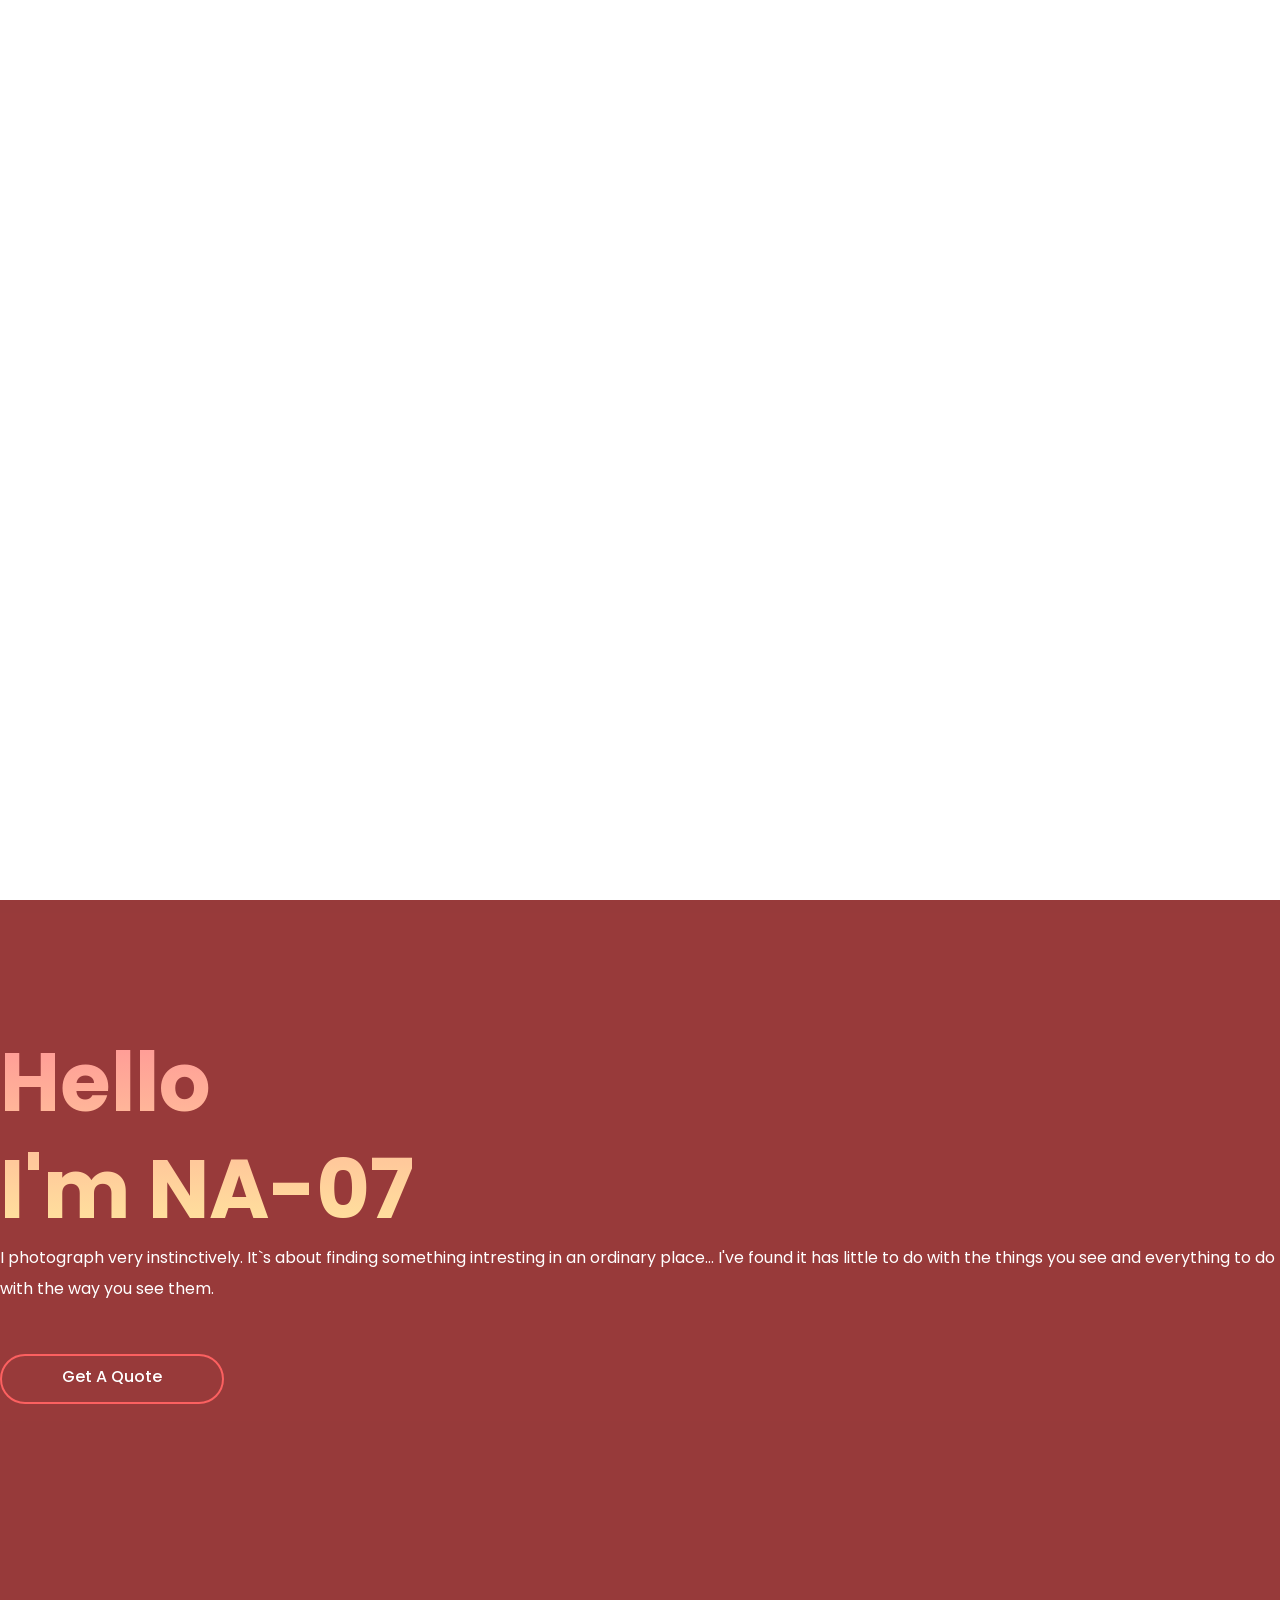
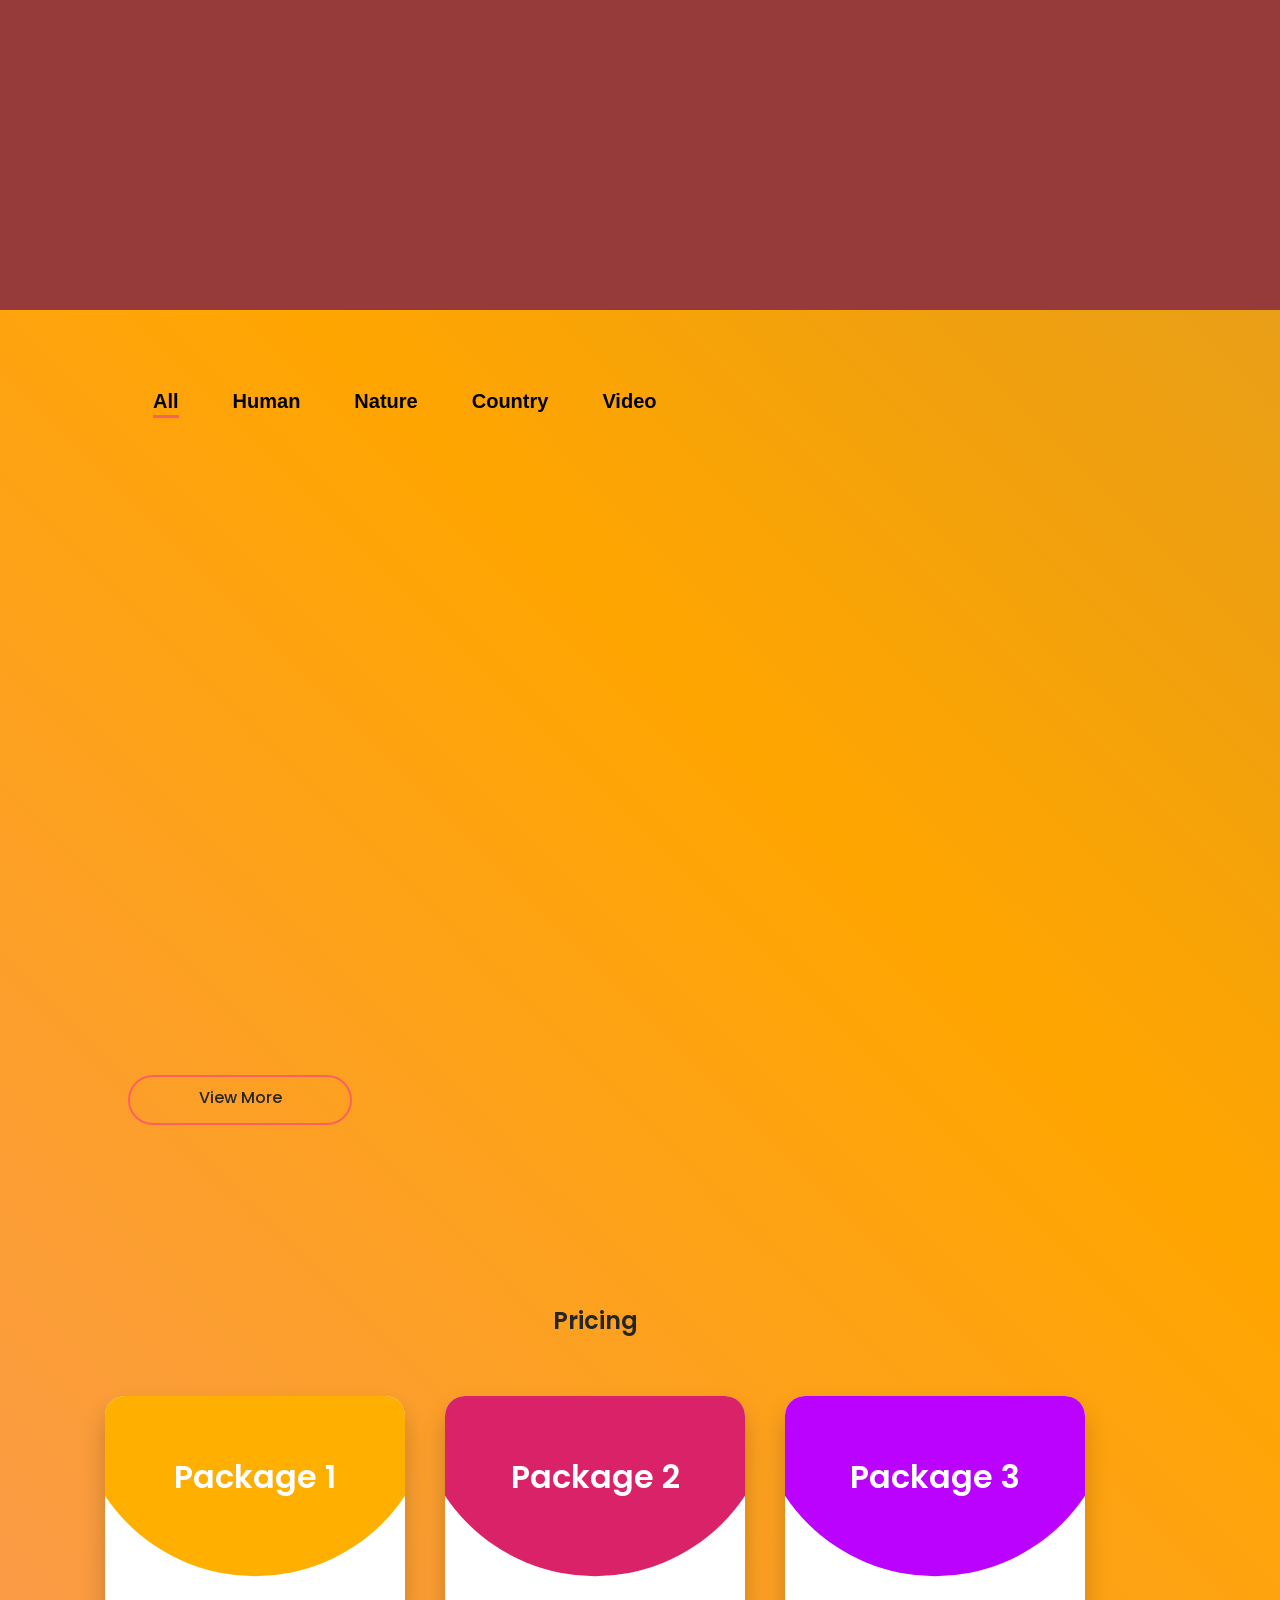
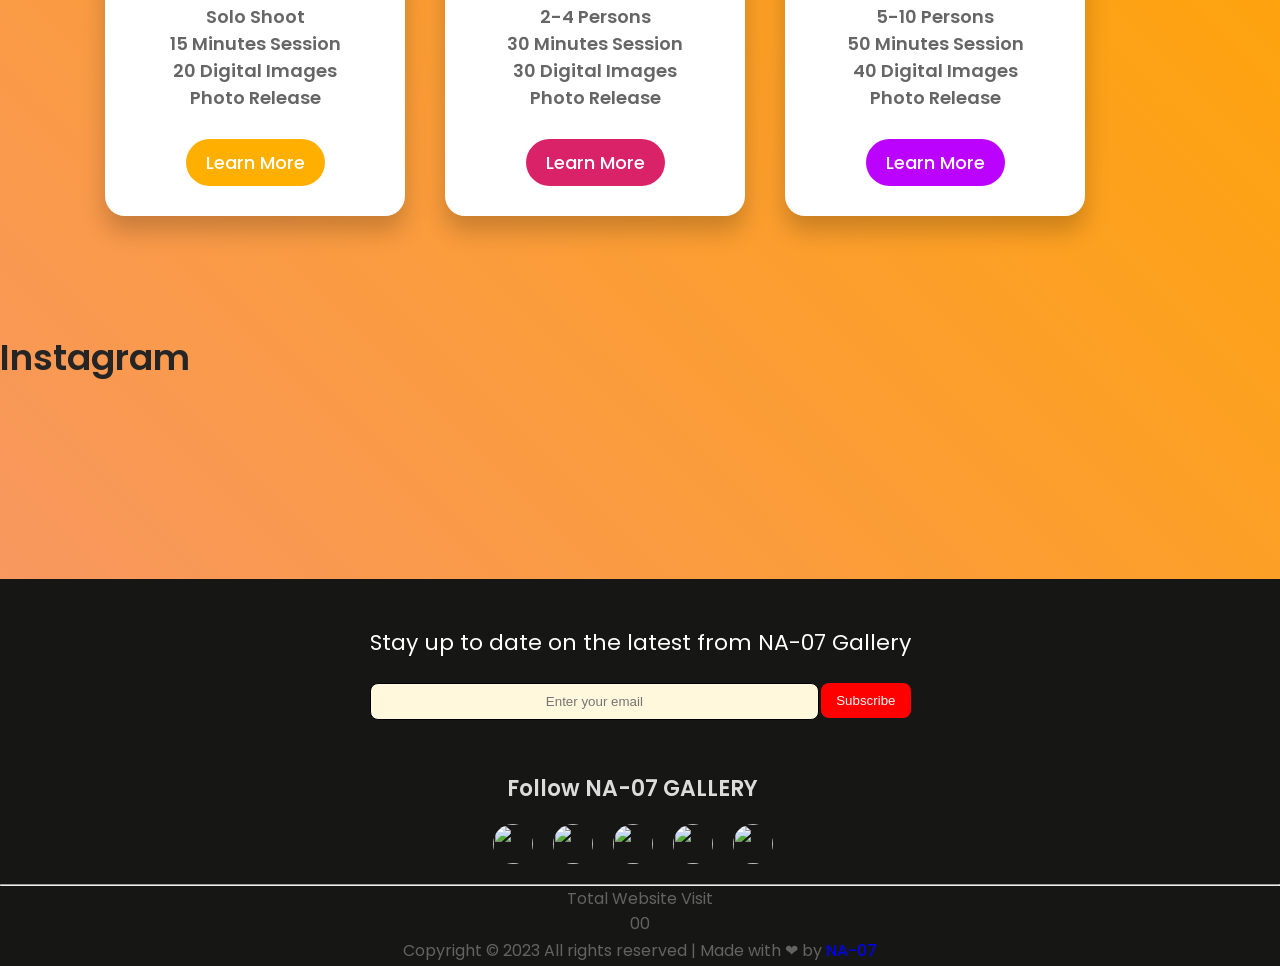
==== index.html @ 02fa7fc1 "Add files via upload" ====
<!DOCTYPE html>
<html lang="en">



<head>
    <meta charset="UTF-8">
    <meta name="description" content="">
    <meta http-equiv="X-UA-Compatible" content="IE=edge">
    <meta name="viewport" content="width=device-width, initial-scale=1, shrink-to-fit=no">


    <title>NA-07 Gallery | Home</title>
    <link rel="stylesheet" href="https://cdnjs.cloudflare.com/ajax/libs/font-awesome/6.0.0-beta2/css/all.min.css"
        integrity="sha512-YWzhKL2whUzgiheMoBFwW8CKV4qpHQAEuvilg9FAn5VJUDwKZZxkJNuGM4XkWuk94WCrrwslk8yWNGmY1EduTA=="
        crossorigin="anonymous" referrerpolicy="no-referrer" />

    <!-- <link rel="icon" href="img/core-img/1.png"> -->
    <link rel="icon" href="img/core-img/favicon.png">
    <!-- animate on scroll css  -->
    <link rel="stylesheet" href="https://unpkg.com/aos@next/dist/aos.css" />

    <link rel="stylesheet" href="style.css">
</head>

<body>

    <div id="preloader">
        <div class="loader"></div>
    </div>


    <div class="top-search-area">
        <div class="modal fade" id="searchModal" tabindex="-1" role="dialog" aria-hidden="true">
            <div class="modal-dialog modal-dialog-centered" role="document">
                <div class="modal-content">
                    <div class="modal-body">

                        <button type="button" class="btn close-btn" data-dismiss="modal" style="font-size: 18px;"><i
                                class="fas fa-times-circle"></i></button>

                        <form action="https://scontinues22.wixsite.com/mysite" method="post">
                            <input type="search" name="top-search-bar" class="form-control"
                                placeholder="Search and hit enter...">
                            <button type="submit">Search</button>
                        </form>
                    </div>
                </div>
            </div>
        </div>
    </div>

    <header class="header-area">

        <div class="main-header-area">
            <div class="classy-nav-container breakpoint-off">
                <div class="container">

                    <nav class="classy-navbar justify-content-between" id="lxNav">

                        <a class="nav-brand" href="index.html" data-aos="fade-right" data-aos-duration="3000">
                            <h1 class="home-logo">NA-07 Gallery</h1>
                        </a>

                        <div class="classy-navbar-toggler">
                            <span class="navbarToggler"><span></span><span></span><span></span></span>
                        </div>

                        <div class="classy-menu">

                            <div class="classycloseIcon">
                                <div class="cross-wrap"><span class="top"></span><span class="bottom"></span></div>
                            </div>

                            <div class="classynav" data-aos="fade-left" data-aos-duration="3000">
                                <ul id="nav">
                                    <li class="active"><a href="index.html">Home</a></li>
                                    <li><a href="about.html">About</a></li>
                                    <li><a href="gallery.html">Gallery</a></li>
                                    <li><a href="blog.html">Blog</a></li>
                                    <li><a href="contact.html">Contact</a></li>
                                </ul>

                                <div class="search-icon" data-toggle="modal" data-target="#searchModal"> <i
                                        class="fa fa-search" aria-hidden="true"></i></div>
                            </div>

                        </div>
                    </nav>
                </div>
            </div>
        </div>
    </header>
    <ul id="social-sidebar" data-aos="fade-right" data-aos-duration="3000" style="z-index: 200">
        <li>
            <a class="entypo-telegrem" href="https://t.me/LxChatGroup" target="_blank"><span>Telegram</span></a>
        </li>
        <li>
            <a class="entypo-github" href="https://github.com/0AIB" target="_blank"><span>Github</span></a>
        </li>
        <li>
            <a class="entypo-gplus" href="https://www.quora.com/profile/Lx0980"
                target="_blank"><span>Google+</span></a>
        </li>
        <li>
            <a class="entypo-instagrem" href="https://www.instagram.com/lx_0980"
                target="_blank"><span>Instagram</span></a>
        </li>
        <li>
            <a class="entypo-linkedin" href="https://www.linkedin.com/in/lx-rn-1310b0256"
                target="_blank"><span>LinkedIn</span></a>
        </li>
        <li>
            <a class="entypo-twitter" href="https://twitter.com/Lx0980" target="_blank"><span>Twitter</span></a>
        </li>
    </ul>


    <section class="welcome-area" data-aos="fade-right-up" data-aos-duration="3000">
        <div class="welcome-slides owl-carousel">

            <div class="single-welcome-slide bg-img bg-overlay" style="background-image: url(img/lx-imges/lx2.jpg);">
                <div class="container h-100">
                    <div class="row h-100 align-items-center">

                        <div class="col-12 col-lg-8 col-xl-6">
                            <div class="welcome-text">
                                <h2 data-animation="bounceInUp" data-delay="100ms">Hello <br>I'm NA-07</h2>
                                <p data-animation="bounceInUp" data-delay="500ms">I photograph very instinctively. I
                                    see how it is taken like that. I do not follow certain styles, philosophies or
                                    teachers.</p>
                                <div class="hero-btn-group" data-animation="bounceInUp" data-delay="900ms">
                                    <a href="#" class="btn lx-btn mb-3 mb-sm-0 mr-4">Get a Quote</a>
                                </div>
                            </div>
                        </div>
                    </div>
                </div>
            </div>

            <div class="single-welcome-slide bg-img bg-overlay" data-aos="fade-left" data-aos-duration="3000"
                style="background-image: url(img/lx-imges/lx1.jpg);">
                <div class="container h-100">
                    <div class="row h-100 align-items-center">

                        <div class="col-12 col-lg-8 col-xl-6">
                            <div class="welcome-text">
                                <h2 data-animation="bounceInUp" data-delay="100ms">Hello <br>I'm NA-07</h2>
                                <p data-animation="bounceInUp" data-delay="500ms">I photograph very instinctively. It`s
                                    about
                                    finding something intresting in an ordinary place... I've found it has little to do
                                    with
                                    the things you see and everything to do with the way you see them.
                                </p>
                                <div class="hero-btn-group" data-animation="bounceInUp" data-delay="900ms">
                                    <a href="#" class="btn lx-btn mb-3 mb-sm-0 mr-4">Get a Quote</a>
                                </div>
                            </div>
                        </div>
                    </div>
                </div>
            </div>
        </div>
    </section>



    <div class="lx-portfolio-area section-padding-80 ">
        <div class="container-fluid" data-aos="zoom-in" data-aos-duration="3000">
            <div class="row">
                <div class="col-12">

                    <div class="lx-projects-menu">
                        <div class="portfolio-menu text-center">
                            <button class="btn active" data-filter="*">All</button>
                            <button class="btn" data-filter=".human">Human</button>
                            <button class="btn" data-filter=".nature">Nature</button>
                            <button class="btn" data-filter=".country">Country</button>
                            <button class="btn" data-filter=".video">Video</button>
                        </div>
                    </div>
                </div>
            </div>
            <div class="row lx-portfolio">

                <div class="col-12 col-sm-6 col-lg-3 single_gallery_item nature mb-30 wow fadeInUp"
                    data-wow-delay="100ms">
                    <div class="single-portfolio-content">
                        <img src="img/bg-img/64.jpg" alt="">
                        <div class="hover-content">
                            <a href="img/bg-img/64.jpg" class="portfolio-img">+</a>
                        </div>
                    </div>
                </div>

                <div class="col-12 col-sm-6 col-lg-3 single_gallery_item video human mb-30 wow fadeInUp"
                    data-wow-delay="300ms">
                    <div class="single-portfolio-content">
                        <img src="img/bg-img/4.jpg" alt="">
                        <div class="hover-content">
                            <a href="img/bg-img/4.jpg" class="portfolio-img">+</a>
                        </div>
                    </div>
                </div>

                <div class="col-12 col-sm-6 col-lg-3 single_gallery_item country mb-30 wow fadeInUp"
                    data-wow-delay="500ms">
                    <div class="single-portfolio-content">
                        <img src="img/bg-img/5.jpg" alt="">
                        <div class="hover-content">
                            <a href="img/bg-img/5.jpg" class="portfolio-img">+</a>
                        </div>
                    </div>
                </div>

                <div class="col-12 col-sm-6 col-lg-3 single_gallery_item human mb-30 wow fadeInUp"
                    data-wow-delay="700ms">
                    <div class="single-portfolio-content">
                        <img src="img/bg-img/6.jpg" alt="">
                        <div class="hover-content">
                            <a href="img/bg-img/6.jpg" class="portfolio-img">+</a>
                        </div>
                    </div>
                </div>

                <div class="col-12 col-sm-6 col-lg-3 single_gallery_item nature mb-30 wow fadeInUp"
                    data-wow-delay="100ms">
                    <div class="single-portfolio-content">
                        <img src="img/bg-img/7.jpg" alt="">
                        <div class="hover-content">
                            <a href="img/bg-img/7.jpg" class="portfolio-img">+</a>
                        </div>
                    </div>
                </div>

                <div class="col-12 col-sm-6 col-lg-3 single_gallery_item video country mb-30 wow fadeInUp"
                    data-wow-delay="300ms">
                    <div class="single-portfolio-content">
                        <img src="img/bg-img/8.jpg" alt="">
                        <div class="hover-content">
                            <a href="img/bg-img/8.jpg" class="portfolio-img">+</a>
                        </div>
                    </div>
                </div>

                <div class="col-12 col-sm-6 col-lg-3 single_gallery_item human mb-30 wow fadeInUp"
                    data-wow-delay="500ms">
                    <div class="single-portfolio-content">
                        <img src="img/bg-img/10.jpg" alt="">
                        <div class="hover-content">
                            <a href="img/bg-img/10.jpg" class="portfolio-img">+</a>
                        </div>
                    </div>
                </div>

                <div class="col-12 col-sm-6 col-lg-3 single_gallery_item nature mb-30 wow fadeInUp"
                    data-wow-delay="700ms">
                    <div class="single-portfolio-content">
                        <img src="img/bg-img/9.jpg" alt="">
                        <div class="hover-content">
                            <a href="img/bg-img/9.jpg" class="portfolio-img">+</a>
                        </div>
                    </div>
                </div>

                <div class="col-12 col-sm-6 col-lg-6 single_gallery_item video country mb-30 wow fadeInUp"
                    data-wow-delay="100ms">
                    <div class="single-portfolio-content">
                        <img src="img/bg-img/36.jpg" alt="">
                        <div class="hover-content">
                            <a href="img/bg-img/36.jpg" class="portfolio-img">+</a>
                        </div>
                    </div>
                </div>

                <div class="col-12 col-sm-6 col-lg-3 single_gallery_item human mb-30 wow fadeInUp"
                    data-wow-delay="300ms">
                    <div class="single-portfolio-content">
                        <img src="img/bg-img/37.jpg" alt="">
                        <div class="hover-content">
                            <a href="img/bg-img/37.jpg" class="portfolio-img">+</a>
                        </div>
                    </div>
                </div>

                <div class="col-12 col-sm-6 col-lg-3 single_gallery_item country mb-30 wow fadeInUp"
                    data-wow-delay="500ms">
                    <div class="single-portfolio-content">
                        <img src="img/bg-img/image_new.jpg" alt="">
                        <div class="hover-content">
                            <a href="img/bg-img/image_new.jpg" class="portfolio-img">+</a>
                        </div>
                    </div>
                </div>
            </div>
            <div class="row">
                <div class="col-12 text-center wow fadeInUp" data-wow-delay="700ms">
                    <a href="#" class="btn lx-btn btn-2 mt-15">View More</a>
                </div>
            </div>
        </div>
    </div>

    <section class="pricing">
        <div class="container" data-aos="zoom-in-up" data-aos-duration="3000">
            <h2>Pricing</h2>
        </div>
        <div class="container">
            <div class="card">
                <div class="circle">
                    <h3>Package 1</h3>
                </div>
                <div class="content">
                    <div class="features">
                        <div>Solo Shoot</div>
                        <div>15 Minutes Session </div>
                        <div>20 Digital Images</div>
                        <div>Photo Release</div>
                    </div>
                    <a href="#">Learn More</a>
                </div>
            </div>

            <div class="card">
                <div class="circle">
                    <h3>Package 2</h3>
                </div>
                <div class="content">
                    <div class="features">
                        <div>2-4 Persons</div>
                        <div>30 Minutes Session </div>
                        <div>30 Digital Images</div>
                        <div>Photo Release</div>
                    </div>
                    <a href="#">Learn More</a>
                </div>
            </div>

            <div class="card">
                <div class="circle">
                    <h3>Package 3</h3>
                </div>
                <div class="content">
                    <div class="features">
                        <div>5-10 Persons</div>
                        <div>50 Minutes Session </div>
                        <div>40 Digital Images</div>
                        <div>Photo Release</div>
                    </div>
                    <a href="#">Learn More</a>
                </div>
            </div>

        </div>
    </section>

    <section class="follow-area clearfix" data-aos="fade-right" data-aos-duration="3000">
        <div class="container">
            <div class="row">
                <div class="col-12">
                    <div class="section-heading text-center">
                        <a href="https://www.instagram.com/lx_0980/">
                            <h2>Instagram</h2>
                        </a>
                    </div>
                </div>
            </div>
        </div>

        <div class="instragram-feed-area owl-carousel">

            <div class="single-instagram-item">
                <img src="img/bg-img/x11.jpg.pagespeed.ic.EUL6KdRKnX.jpg" alt="">
                <div class="instagram-hover-content text-center d-flex align-items-center justify-content-center">
                    <a href="#" style="font-size: 18px;">
                        <i class="fa fa-instagram" aria-hidden="true"></i>
                        <span>@my_gallery_4u</span>
                    </a>
                </div>
            </div>

            <div class="single-instagram-item">
                <img src="img/bg-img/x12.jpg.pagespeed.ic.KtvCPGmp2L.jpg" alt="">
                <div class="instagram-hover-content text-center d-flex align-items-center justify-content-center">
                    <a href="#" style="font-size: 18px;">
                        <i class="fa fa-instagram" aria-hidden="true"></i>
                        <span>my_gallery_4u</span>
                    </a>
                </div>
            </div>

            <div class="single-instagram-item">
                <img src="img/bg-img/13.jpg" alt="">
                <div class="instagram-hover-content text-center d-flex align-items-center justify-content-center">
                    <a href="#" style="font-size: 18px;">
                        <i class="fa fa-instagram" aria-hidden="true"></i>
                        <span>my_gallery_4u
                        </span>
                    </a>
                </div>
            </div>

            <div class="single-instagram-item">
                <img src="img/bg-img/14.jpg" alt="">
                <div class="instagram-hover-content text-center d-flex align-items-center justify-content-center">
                    <a href="#" style="font-size: 18px;">
                        <i class="fa fa-instagram" aria-hidden="true"></i>
                        <span>my_gallery_4u</span>
                    </a>
                </div>
            </div>

            <div class="single-instagram-item">
                <img src="img/bg-img/15.jpg" alt="">
                <div class="instagram-hover-content text-center d-flex align-items-center justify-content-center">
                    <a href="#" style="font-size: 18px;">
                        <i class="fa fa-instagram" aria-hidden="true"></i>
                        <span>my_gallery_4u</span>
                    </a>
                </div>
            </div>

            <div class="single-instagram-item">
                <img src="img/bg-img/16.jpg" alt="">
                <div class="instagram-hover-content text-center d-flex align-items-center justify-content-center">
                    <a href="#" style="font-size: 18px;">
                        <i class="fa fa-instagram" aria-hidden="true"></i>
                        <span>my_gallery_4u</span>
                    </a>
                </div>
            </div>
        </div>
    </section>

    <footer>
        <div class="wrapper" data-aos="fade-up" data-aos-duration="3000">
            <div class="containerUp">
                <div class="connect">
                    <div >
                        <h2>Stay up to date on the latest from NA-07 Gallery</h2>
                    </div>
                    <div class="connect-form">
                        <form>
                            <input type="email" placeholder="Enter your email">
                            <button>Subscribe</button>
                        </form>
                    </div>
                </div>
                <div class="social-info">
                    <h2>Follow NA-07 GALLERY</h2>
                    <div class="icons">

                        <a href="https://www.linkedin.com/in/lx-rn-1310b0256/" target="_blank"><img
                                src="./img/footer-icons/pinpng.com-linkedin-png-533635.png"></a>
                        <a href="https://www.instagram.com/lx_0980" target="_blank"><img
                                src="./img/footer-icons/insta.jpg"></a>
                        <a href="https://in.pinterest.com/Lx0980/" target="_blank"><img
                                src="./img/footer-icons/pinterest-new.png"></a>
                        <a href="https://www.quora.com/profile/Lx0980" target="_blank"><img
                                src="./img/footer-icons/quora.png"></a>
                        <a href="https://github.com/0AIB" target="_blank"><img
                                src="./img/footer-icons/gtihub.png"></a>

                    </div>
                </div>

            </div>

            <hr>
            <div class="containerDown">
                <div class="last">
                    <div class="head" style="color: #636363;">Total Website Visit</div>
                    <div class="count" style="color: #636363;">00</div>
                </div>
                <p>Copyright © 2023 All rights reserved | Made with <span class="heart">❤</span> by <a
                        href="https://www.instagram.com/lx_0980" target="_blank"> NA-07</a></p>
            </div>
        </div>
        </div>
    </footer>
</body>

<script>
    function updateCounter() {
        fetch('https://api.countapi.xyz/update/uimonk/youtubechannel/?amount=1')
            .then(res => res.json())
            .then(data => counterElement.innerHTML = data.value)
    }
    updateCounter()
    counterElement = document.getElementsByClassName('count')[0];
</script>


<script src="js/jquery.min.js"></script>

<script src="js/popper.min.js%2bbootstrap.min.js.pagespeed.jc.9S4FA15Zn6.js"></script>
<script>
    eval(mod_pagespeed_2mSwO3vn68);
</script>

<script>
    eval(mod_pagespeed_aQrG1NKKxL);
</script>

<script src="js/lx.bundle.js"></script>

<script src="js/default-assets/active.js"></script>

<script async src="https://www.googletagmanager.com/gtag/js?id=UA-23581568-13"></script>
<script>
    window.dataLayer = window.dataLayer || [];

    function gtag() {
        dataLayer.push(arguments);
    }
    gtag('js', new Date());

    gtag('config', 'UA-23581568-13');
</script>
<script defer src="../../../static.cloudflareinsights.com/beacon.min.js"
    data-cf-beacon='{"rayId":"699023133d611baa","token":"cd0b4b3a733644fc843ef0b185f98241","version":"2021.9.0","si":100}'></script>
<!-- animate on scroll js  -->
<script src="https://unpkg.com/aos@next/dist/aos.js"></script>
<script>
    AOS.init();
</script>
</body>



</html>
---- style.css ----
/* ------------------------------------------
[Master Stylesheet]

Template Name: Alime - Photography HTML Template
Template Author: Colorlib
Template Author URL: http://colorlib.com
Version: 1.0.0
Last Update: Feb 22, 2019


[Tables of CSS Content]

+ body

    - 01.0 Reboot CSS
    - 02.0 Spacing CSS
    - 03.0 Preloader CSS
    - 04.0 Heading CSS
    - 05.0 Backtotop CSS
    - 06.0 Buttons CSS
    - 07.0 Header CSS
    - 08.0 Hero CSS
    - 09.0 Follow CSS
    - 10.0 About CSS
    - 11.0 Breadcrumb CSS
    - 12.0 Blog CSS
    - 13.0 Team CSS
    - 14.0 Gallery CSS
    - 15.0 Contact CSS

--------------------------------------------- */

/* Import Fonts & All CSS */

@import url("https://fonts.googleapis.com/css2?family=Poppins:ital,wght@0,300;0,400;0,500;0,700;0,900;1,900&display=swap");
@import url(https://weloveiconfonts.com/api/?family=entypo);
@import url("https://fonts.googleapis.com/css?family=Poppins:100,200,300,400,500,600,700");
@import url(css/bootstrap.min.css);
@import url(css/animate.css);
@import url(css/default-assets/classy-nav.css);
@import url(css/owl.carousel.min.css);
@import url(css/magnific-popup.css);
@import url(css/font-awesome.min.css);
@import url(css/default-assets/themify-icons.css);
@import url(css/style.css);
/* :: 01.0 Reboot CSS */

* {
  margin: 0;
  padding: 0;
}

body {
  font-family: "Poppins", sans-serif;
  font-weight: 400;
  font-size: 16px;
  position: relative;
  z-index: auto;
}

::-webkit-scrollbar-track
{
	-webkit-box-shadow: inset 0 0 6px rgba(0,0,0,0.3);
	background-color: #F5F5F5;
}

::-webkit-scrollbar
{
	width: 14px;
	background-color: #F5F5F5;
}

::-webkit-scrollbar-thumb
{
	background-color: rgba(217, 2, 2, 0.945);	
	background-image: -webkit-linear-gradient(45deg,
	                                          rgba(255, 255, 255, .2) 25%,
											  transparent 25%,
											  transparent 50%,
											  rgba(255, 255, 255, .2) 50%,
											  rgba(255, 255, 255, .2) 75%,
											  transparent 75%,
											  transparent)
}

h1,
h2,
h3,
h4,
h5,
h6 {
  font-family: "Poppins", sans-serif;
  color: #252525;
  line-height: 1.3;
  font-weight: 600;
}

[class^="entypo-"]:before {
  font-family: "entypo", sans-serif;
}

#social-sidebar {
  left: 0;
  position: fixed;
  top: 30%;
  z-index: 2;
}

#social-sidebar li:first-child a {
  border-top-right-radius: 5px;
}

#social-sidebar li:last-child a {
  border-bottom-right-radius: 5px;
}

#social-sidebar a {
  background: rgba(31, 30, 30, 0.7);
  color: #fff;
  text-decoration: none;
  display: block;
  height: 50px;
  width: 50px;
  font-size: 24px;
  line-height: 50px;
  position: relative;
  text-align: center;
  cursor: pointer;
}

#social-sidebar a:hover span {
  left: 120%;
  opacity: 1;
}

#social-sidebar a span {
  font: 12px "Poppins", sans-serif;
  text-transform: uppercase;
  border-radius: 3px;
  line-height: 24px;
  left: -100%;
  margin-top: -16px;
  opacity: 0;
  padding: 4px 8px;
  position: absolute;
  transition: opacity 0.3s, left 0.4s;
  top: 50%;
  z-index: -1;
}

#social-sidebar a span:before {
  display: block;
  height: 8px;
  width: 8px;
  left: -4px;
  margin-top: -4px;
  position: absolute;
  top: 50%;
  transform: rotate(45deg);
}

#social-sidebar a[class*="twitter"]:hover,
#social-sidebar a[class*="twitter"] span,
#social-sidebar a[class*="twitter"] span:before {
  background: #00aced;
}

#social-sidebar a[class*="facebook"]:hover,
#social-sidebar a[class*="facebook"] span,
#social-sidebar a[class*="facebook"] span:before {
  background: #3b5998;
}

#social-sidebar a[class*="gplus"]:hover,
#social-sidebar a[class*="gplus"] span,
#social-sidebar a[class*="gplus"] span:before {
  background: #e34429;
}

#social-sidebar a[class*="instagrem"]:hover,
#social-sidebar a[class*="instagrem"] span,
#social-sidebar a[class*="instagrem"] span:before {
  background: #ea4c89;
}

#social-sidebar a[class*="linkedin"]:hover,
#social-sidebar a[class*="linkedin"] span,
#social-sidebar a[class*="linkedin"] span:before {
  background: #0a416e;
}

#social-sidebar a[class*="github"]:hover,
#social-sidebar a[class*="github"] span,
#social-sidebar a[class*="github"] span:before {
  background: #9c7a5b;
}

a,
a:active,
a:focus,
a:hover {
  text-decoration: none;
  -webkit-transition-duration: 500ms;
  -o-transition-duration: 500ms;
  transition-duration: 500ms;
  outline: none;
  font-weight: 500;
}

li {
  list-style: none;
}

p {
  line-height: 1.9;
  color: #636363;
  font-size: 16px;
  font-weight: 400;
}

img {
  width: 100%;
  height: auto;
}

ul {
  margin: 0;
  padding: 0;
}

ul li {
  margin: 0;
  padding: 0;
}

.bg-overlay {
  position: relative;
  z-index: 1;
}

.bg-overlay::after {
  position: absolute;
  content: "";
  height: 100%;
  width: 100%;
  top: 0;
  left: 0;
  z-index: -1;
  background-color: rgba(0, 0, 0, 0.4);
}

.bg-img {
  background-position: center center !important;
  background-size: cover !important;
  background-repeat: no-repeat !important;
}

.jarallax {
  position: relative;
  z-index: 0;
}

.jarallax > .jarallax-img {
  position: absolute;
  object-fit: cover;
  font-family: "object-fit: cover";
  top: 0;
  left: 0;
  width: 100%;
  height: 100%;
  z-index: -1;
}

.mfp-image-holder .mfp-close,
.mfp-iframe-holder .mfp-close {
  position: fixed;
  z-index: 100;
  color: #ffffff;
  right: 20px;
  text-align: center;
  padding-right: 0;
  width: 100%;
  top: 20px;
  width: 30px;
  background: #fc6060;
  height: 30px;
  line-height: 30px;
}

img.mfp-img {
  -webkit-box-shadow: 0 2px 40px 8px rgba(15, 15, 15, 0.15);
  box-shadow: 0 2px 40px 8px rgba(15, 15, 15, 0.15);
}

button.mfp-close,
button.mfp-arrow {
  background: #fc6060;
}

.mfp-bottom-bar {
  display: none !important;
}

.mfp-bg {
  background-color: #000000;
}

.bg-transparent {
  background-color: transparent !important;
}

.bg-gray {
  background-color: #f7f7f7 !important;
}

textarea:focus,
input:focus {
  outline: none;
}

textarea:invalid,
input:invalid,
textarea:required,
input:required {
  box-shadow: none !important;
}

.border {
  border-color: #ebebeb;
}

.mfp-arrow-left::after {
  border-right-color: transparent;
}

.mfp-arrow-left::before {
  border-right-color: #ffffff;
}

.mfp-arrow-right::after {
  border-left-color: transparent;
}

.mfp-arrow-right::before {
  border-left-color: #ffffff;
}

/* :: 02.0 Spacing CSS */

.mt-15 {
  margin-top: 15px;
}

.mt-30 {
  margin-top: 30px;
}

.mt-40 {
  margin-top: 40px;
}

.mt-50 {
  margin-top: 50px;
}

.mt-70 {
  margin-top: 70px;
}

.mt-80 {
  margin-top: 80px;
}

.mt-100 {
  margin-top: 100px;
}

.mt-150 {
  margin-top: 150px;
}

.mr-15 {
  margin-right: 15px;
}

.mr-30 {
  margin-right: 30px;
}

.mr-50 {
  margin-right: 50px;
}

.mr-100 {
  margin-right: 100px;
}

.mb-10 {
  margin-bottom: 10px;
}

.mb-15 {
  margin-bottom: 15px;
}

.mb-30 {
  margin-bottom: 30px;
}

.mb-40 {
  margin-bottom: 40px;
}

.mb-50 {
  margin-bottom: 50px;
}

.mb-60 {
  margin-bottom: 60px;
}

.mb-70 {
  margin-bottom: 70px;
}

.mb-80 {
  margin-bottom: 80px;
}

.mb-100 {
  margin-bottom: 100px;
}

.ml-15 {
  margin-left: 15px;
}

.ml-30 {
  margin-left: 30px;
}

.ml-50 {
  margin-left: 50px;
}

.ml-100 {
  margin-left: 100px;
}

.pt-50 {
  padding-top: 50px !important;
}

.section-padding-80 {
  padding-top: 80px;
  padding-bottom: 80px;
}

.section-padding-0-80 {
  padding-top: 0;
  padding-bottom: 80px;
}

.section-padding-80-0 {
  padding-top: 80px;
  padding-bottom: 0;
}

.section-padding-80-50 {
  padding-top: 80px;
  padding-bottom: 50px;
}

.section-padding-100 {
  padding-top: 100px;
  padding-bottom: 100px;
}

.section-padding-0-100 {
  padding-top: 0;
  padding-bottom: 100px;
}

.section-padding-100-0 {
  padding-top: 100px;
  padding-bottom: 0;
}

/* :: 3.0 Preloader CSS */

#preloader {
  position: fixed;
  width: 100%;
  height: 100%;
  z-index: 9999999;
  top: 0;
  left: 0;
  background-color: #ffffff;
  display: -webkit-box;
  display: -ms-flexbox;
  display: flex;
  -webkit-box-align: center;
  -ms-flex-align: center;
  align-items: center;
  -webkit-box-pack: center;
  -ms-flex-pack: center;
  justify-content: center;
  overflow: hidden;
}

.loader,
.loader:before,
.loader:after {
  border-radius: 50%;
  width: 2.5em;
  height: 2.5em;
  -webkit-animation-fill-mode: both;
  animation-fill-mode: both;
  -webkit-animation: load7 1.8s infinite ease-in-out;
  animation: load7 1.8s infinite ease-in-out;
}

.loader {
  margin-top: -20px;
  color: #fc6060;
  font-size: 6px;
  position: relative;
  -webkit-transform: translateZ(0);
  -ms-transform: translateZ(0);
  transform: translateZ(0);
  -webkit-animation-delay: -0.16s;
  animation-delay: -0.16s;
}

.loader:before,
.loader:after {
  content: "";
  position: absolute;
  top: 0;
}

.loader:before {
  left: -3.5em;
  -webkit-animation-delay: -0.32s;
  animation-delay: -0.32s;
}

.loader:after {
  left: 3.5em;
}

@-webkit-keyframes load7 {
  0%,
  80%,
  100% {
    box-shadow: 0 2.5em 0 -1.3em;
  }
  40% {
    box-shadow: 0 2.5em 0 0;
  }
}

@keyframes load7 {
  0%,
  80%,
  100% {
    box-shadow: 0 2.5em 0 -1.3em;
  }
  40% {
    box-shadow: 0 2.5em 0 0;
  }
}

/* :: 4.0 Heading CSS */

.section-heading {
  position: relative;
  z-index: 1;
  margin-bottom: 50px;
}

.section-heading h2 {
  font-size: 36px;
  text-transform: capitalize;
  margin-bottom: 5px;
  display: block;
  line-height: 1.2;
}

@media only screen and (max-width: 767px) {
  .section-heading h2 {
    font-size: 24px;
  }
}

.section-heading p {
  margin-bottom: 0;
}

.section-heading.white p,
.section-heading.white h2 {
  color: #ffffff;
}

/* :: 5.0 Backtotop CSS */

#scrollUp {
  position: fixed;
  right: 40px;
  font-size: 20px;
  line-height: 40px;
  width: 40px;
  height: 40px;
  bottom: 40px;
  background-color: #fc6060;
  color: #ffffff;
  text-align: center;
  -webkit-transition-duration: 500ms;
  -o-transition-duration: 500ms;
  transition-duration: 500ms;
  border-radius: 50%;
  -webkit-box-shadow: 0 2px 40px 8px rgba(15, 15, 15, 0.15);
  box-shadow: 0 2px 40px 8px rgba(15, 15, 15, 0.15);
  z-index: 15962536;
}

@media only screen and (max-width: 767px) {
  #scrollUp {
    right: 20px;
    bottom: 20px;
  }
}

#scrollUp:focus,
#scrollUp:hover {
  background-color: #000000;
  color: #ffffff;
}

/* :: 6.0 Buttons CSS */

.btn:focus {
  box-shadow: none;
}

.lx-btn {
  position: relative;
  z-index: 1;
  min-width: 160px;
  height: 46px;
  line-height: 42px;
  font-size: 16px;
  font-weight: 500;
  display: inline-block;
  padding: 0 30px;
  text-align: center;
  text-transform: capitalize;
  background-color: transparent;
  color: #ffffff;
  border: 2px solid #fc6060;
  border-radius: 60px;
  -webkit-transition-duration: 500ms;
  -o-transition-duration: 500ms;
  transition-duration: 500ms;
}

.lx-btn.btn-2 {
  color: #252525;
}

.lx-btn:focus,
.lx-btn:hover {
  font-weight: 500;
  -webkit-box-shadow: 0 2px 40px 8px rgba(15, 15, 15, 0.15);
  box-shadow: 0 2px 40px 8px rgba(15, 15, 15, 0.15);
  background-color: #fc6060;
  color: #ffffff;
}

.badges-btn {
  background-color: #ebebeb;
  padding: 5px 15px;
  display: inline-block;
  color: #636363;
  font-size: 12px;
  font-weight: 500;
  text-transform: uppercase;
  border-radius: 2px;
  -webkit-transition-duration: 500ms;
  -o-transition-duration: 500ms;
  transition-duration: 500ms;
  letter-spacing: 1px;
}

.badges-btn:hover,
.badges-btn:focus {
  background-color: #fc6060;
  color: #ffffff;
  font-weight: 500;
}

/* :: 7.0 Header CSS */

.home-logo {
  color: #eaeaea;
}

.header-area {
  position: fixed;
  z-index: 100;
  width: 100%;
  -webkit-transition-duration: 500ms;
  -o-transition-duration: 500ms;
  transition-duration: 500ms;
  background-color: transparent;
}

.header-area .search-icon {
  position: relative;
  z-index: 1;
  margin-left: 80px;
}

.header-area .search-icon i {
  font-size: 18px;
  color: #ffffff;
  cursor: pointer;
  transition: 0.5s;
}
.header-area .search-icon i:hover {
  transition: 0.5s;
  color: #fc6060;
}

.top-search-area .modal {
  background-color: rgba(0, 0, 0, 0.7);
}

.top-search-area .modal-content .modal-body {
  padding: 50px;
}

.top-search-area .modal-content .modal-body button.close-btn {
  position: absolute;
  top: 15px;
  right: 15px;
  z-index: 10;
  font-size: 14px;
}

.top-search-area .modal-content .modal-body button.close-btn.btn {
  padding: 0;
  background-color: transparent;
}

.top-search-area form {
  width: 100%;
  position: relative;
  z-index: 1;
}

.top-search-area form input {
  width: 100%;
  height: 50px;
  border: none;
  -webkit-box-shadow: 0 0 30px 15px rgba(0, 0, 0, 0.08);
  box-shadow: 0 0 30px 15px rgba(0, 0, 0, 0.08);
  border-radius: 6px;
  font-size: 12px;
  font-style: italic;
  padding: 0 20px;
}

.top-search-area form input:focus {
  -webkit-box-shadow: 0 0 30px 15px rgba(0, 0, 0, 0.08);
  box-shadow: 0 0 30px 15px rgba(0, 0, 0, 0.08);
}

.top-search-area form button {
  position: absolute;
  width: 100px;
  height: 50px;
  top: 0;
  right: 0;
  z-index: 10;
  border-radius: 0 6px 6px 0;
  border: none;
  background-color: #fc6060;
  font-weight: 600;
  font-size: 14px;
  text-transform: uppercase;
  text-align: center;
  color: #ffffff;
  cursor: pointer;
}

.classy-nav-container {
  background-color: transparent;
  padding: 0;
}

.classy-nav-container .classy-navbar {
  -webkit-transition-duration: 500ms;
  -o-transition-duration: 500ms;
  transition-duration: 500ms;
  height: 70px;
  padding: 0;
}

@media only screen and (max-width: 767px) {
  .classy-nav-container .classy-navbar .nav-brand {
    max-width: fit-content;
    margin-right: 15px;
  }
}

.classy-nav-container .classy-navbar .classynav ul li a {
  font-size: 16px;
  text-transform: capitalize;
  color: #ffffff;
  font-weight: 500;
  padding: 0 20px;
}

.classy-nav-container .classy-navbar .classynav ul li a:hover,
.classy-nav-container .classy-navbar .classynav ul li a:focus {
  color: #fc6060;
}

@media only screen and (min-width: 992px) and (max-width: 1199px) {
  .classy-nav-container .classy-navbar .classynav ul li a {
    font-size: 14px;
  }
}

@media only screen and (min-width: 768px) and (max-width: 991px) {
  .classy-nav-container .classy-navbar .classynav ul li a {
    font-size: 14px;
    color: #252525;
  }
  .classy-nav-container .classy-navbar .classynav ul li a:hover,
  .classy-nav-container .classy-navbar .classynav ul li a:focus {
    color: #fc6060;
  }
}

@media only screen and (max-width: 767px) {
  .classy-nav-container .classy-navbar .classynav ul li a {
    font-size: 14px;
    color: #252525;
  }
  .classy-nav-container .classy-navbar .classynav ul li a:hover,
  .classy-nav-container .classy-navbar .classynav ul li a:focus {
    color: #fc6060;
  }
}

.classy-nav-container .classy-navbar .classynav ul li.cn-dropdown-item ul li a,
.classy-nav-container .classy-navbar .classynav ul li.megamenu-item ul li a {
  font-size: 14px;
  text-transform: capitalize;
  height: 42px;
  line-height: 42px;
  padding: 0 30px;
  color: #252525;
}

.classy-nav-container
  .classy-navbar
  .classynav
  ul
  li.cn-dropdown-item
  ul
  li
  a:focus,
.classy-nav-container
  .classy-navbar
  .classynav
  ul
  li.cn-dropdown-item
  ul
  li
  a:hover,
.classy-nav-container
  .classy-navbar
  .classynav
  ul
  li.megamenu-item
  ul
  li
  a:focus,
.classy-nav-container
  .classy-navbar
  .classynav
  ul
  li.megamenu-item
  ul
  li
  a:hover {
  color: #fc6060;
}

.classynav ul li.active a {
  position: relative;
  z-index: 1;
}

.classynav ul li.active a::before {
  width: calc(100% - 40px);
  height: 2px;
  background-color: #fc6060;
  position: absolute;
  bottom: 7px;
  left: 0;
  z-index: 1;
  content: "";
  left: 50%;
  transform: translateX(-50%);
}

@media only screen and (min-width: 768px) and (max-width: 991px) {
  .classynav ul li.active a::before {
    display: none;
  }
}

@media only screen and (max-width: 767px) {
  .classynav ul li.active a::before {
    display: none;
  }
}

.classynav ul li.has-down > a::after,
.classynav ul li.has-down.active > a::after,
.classynav ul li.megamenu-item > a::after {
  color: #fc6060;
}

.breakpoint-off .classynav ul li .dropdown,
.breakpoint-off .classynav ul li .megamenu {
  width: 210px;
  -webkit-box-shadow: 0 2px 40px 8px rgba(15, 15, 15, 0.15);
  box-shadow: 0 2px 40px 8px rgba(15, 15, 15, 0.15);
  border-radius: 6px;
}

.breakpoint-off .classynav ul li .megamenu {
  width: 100%;
}

.classy-navbar-toggler .navbarToggler span {
  background-color: #252525;
}

.main-header-area {
  position: relative;
  z-index: 1;
  background-color: transparent;
  -webkit-transition-duration: 500ms;
  -o-transition-duration: 500ms;
  transition-duration: 500ms;
  height: 70px;
  background-color: rgba(0, 0, 0, 0.2);
}

.main-header-area.sticky {
  background-color: #000000;
}

.classy-navbar-toggler .navbarToggler span {
  background-color: #ffffff;
}

/* :: 8.0 Hero CSS */

.welcome-area {
  position: relative;
  z-index: 10;
}

.welcome-slides {
  position: relative;
  z-index: 1;
  overflow: hidden;
}

.welcome-slides .owl-prev,
.welcome-slides .owl-next {
  -webkit-transition-duration: 500ms;
  -o-transition-duration: 500ms;
  transition-duration: 500ms;
  width: 66px;
  height: 66px;
  border-radius: 50%;
  background-color: rgba(255, 255, 255, 0.1);
  position: absolute;
  top: 50%;
  left: 70px;
  margin-top: -33px;
  z-index: 10;
  text-align: center;
  line-height: 70px;
  color: #ffffff;
  font-size: 30px;
}

.welcome-slides .owl-prev:hover,
.welcome-slides .owl-prev:focus,
.welcome-slides .owl-next:hover,
.welcome-slides .owl-next:focus {
  background-color: #fc6060;
}

@media only screen and (min-width: 768px) and (max-width: 991px) {
  .welcome-slides .owl-prev,
  .welcome-slides .owl-next {
    left: 30px;
  }
}

@media only screen and (max-width: 767px) {
  .welcome-slides .owl-prev,
  .welcome-slides .owl-next {
    width: 40px;
    left: 15px;
    height: 40px;
    font-size: 18px;
    line-height: 44px;
  }
}

.welcome-slides .owl-next {
  left: auto;
  right: 70px;
}

@media only screen and (min-width: 768px) and (max-width: 991px) {
  .welcome-slides .owl-next {
    right: 30px;
  }
}

@media only screen and (max-width: 767px) {
  .welcome-slides .owl-next {
    right: 15px;
  }
}

.single-welcome-slide {
  position: relative;
  z-index: 2;
  width: 100%;
  height: 880px;
  background-color: #fc6060;
}

@media only screen and (min-width: 992px) and (max-width: 1199px) {
  .single-welcome-slide {
    height: 750px;
  }
}

@media only screen and (min-width: 768px) and (max-width: 991px) {
  .single-welcome-slide {
    height: 750px;
  }
}

@media only screen and (max-width: 767px) {
  .single-welcome-slide {
    height: 600px;
  }
}

.single-welcome-slide .welcome-text {
  position: relative;
  z-index: 1;
}

.single-welcome-slide .welcome-text h2 {
  font-weight: 700;
  font-size: 82px;
  display: block;
  margin-bottom: 0;
  background: -webkit-linear-gradient(#ff9696, #ffe89e);
  -webkit-background-clip: text;
  -webkit-text-fill-color: transparent;
}

@media only screen and (max-width: 767px) {
  .single-welcome-slide .welcome-text h2 {
    font-size: 42px;
  }
}

.single-welcome-slide .welcome-text p {
  color: #ffffff;
  margin-bottom: 50px;
  display: block;
}

.single-welcome-slide .welcome-text .hero-mail-contact {
  color: #ffffff;
  font-style: italic;
  text-decoration: underline;
}

.single-welcome-slide .welcome-text .hero-mail-contact:hover,
.single-welcome-slide .welcome-text .hero-mail-contact:focus {
  color: #fc6060;
}

/* :: 9.0 Follow CSS */

.single-instagram-item {
  position: relative;
  z-index: 1;
  overflow: hidden;
  -webkit-transition-duration: 500ms;
  -o-transition-duration: 500ms;
  transition-duration: 500ms;
}

.single-instagram-item img {
  width: 100%;
  -webkit-transition-duration: 1500ms;
  -o-transition-duration: 1500ms;
  transition-duration: 1500ms;
}

.single-instagram-item .instagram-hover-content {
  width: 100%;
  height: 100%;
  position: absolute;
  top: 0;
  bottom: 0;
  left: 0;
  right: 0;
  background-color: rgba(252, 96, 96, 0.9);
  opacity: 0;
  visibility: hidden;
  -webkit-transition-duration: 500ms;
  -o-transition-duration: 500ms;
  transition-duration: 500ms;
}

.single-instagram-item .instagram-hover-content a {
  text-align: center;
}

.single-instagram-item .instagram-hover-content a i {
  color: #ffffff;
  font-size: 32px;
  display: block;
  margin-bottom: 15px;
}

.single-instagram-item .instagram-hover-content a span {
  font-size: 14px;
  margin-bottom: 0;
  color: #ffffff;
}

@media only screen and (min-width: 992px) and (max-width: 1199px) {
  .single-instagram-item .instagram-hover-content a span {
    font-size: 12px;
  }
}

@media only screen and (min-width: 768px) and (max-width: 991px) {
  .single-instagram-item .instagram-hover-content a span {
    font-size: 12px;
  }
}

@media only screen and (max-width: 767px) {
  .single-instagram-item .instagram-hover-content a span {
    font-size: 12px;
  }
}

.single-instagram-item:hover img {
  -webkit-transform: scale(1.1);
  -ms-transform: scale(1.1);
  transform: scale(1.1);
}

.single-instagram-item:hover .instagram-hover-content {
  opacity: 1;
  visibility: visible;
}

.instagram-gallery-single-item:hover .instagram-hover-content .zoom-img {
  margin-top: 0;
  opacity: 1;
}

/* :: 10.0 About CSS */

.about-us-content h3 {
  font-size: 36px;
  display: block;
  margin-bottom: 5px;
}

@media only screen and (max-width: 767px) {
  .about-us-content h3 {
    font-size: 24px;
  }
}

.about-us-content .line {
  height: 3px;
  width: 70px;
  background-color: #fc6060;
  margin-bottom: 30px;
}

.about-video-area {
  position: relative;
  z-index: 1;
  border-radius: 10px;
}

.about-video-area img {
  -webkit-box-shadow: 3px 0 24px rgba(0, 0, 0, 0.15);
  box-shadow: 3px 0 24px rgba(0, 0, 0, 0.15);
  width: 100%;
  border-radius: 10px;
}

.about-video-area .video-icon a {
  position: absolute;
  top: 50%;
  left: 50%;
  z-index: 99;
  -webkit-transform: translate(-50%, -50%);
  -ms-transform: translate(-50%, -50%);
  transform: translate(-50%, -50%);
  color: #ffffff;
  height: 50px;
  width: 50px;
  display: inline-block;
  background-color: #fc6060;
  text-align: center;
  line-height: 56px;
  font-size: 38px;
  border-radius: 50%;
}

.about-video-area .video-icon a::after {
  content: "";
  position: absolute;
  width: 0%;
  height: 0%;
  border-radius: 50%;
  background-color: transparent;
  top: 50%;
  left: 50%;
  -webkit-transform: translate(-50%, -50%);
  -ms-transform: translate(-50%, -50%);
  transform: translate(-50%, -50%);
  border: 2px solid #fc6060;
  -webkit-animation: video-icon 1200ms linear infinite;
  animation: video-icon 1200ms linear infinite;
  z-index: -10;
}

.about-video-area .video-icon a:hover,
.about-video-area .video-icon a:focus {
  background-color: #000000;
}

.about-video-area .video-icon a:hover::after,
.about-video-area .video-icon a:focus::after {
  border: 2px solid #000000;
}

@-webkit-keyframes video-icon {
  0% {
    width: 0;
    height: 0;
    opacity: 1;
  }
  50% {
    width: 100%;
    height: 100%;
    opacity: 1;
  }
  100% {
    width: 200%;
    height: 200%;
    opacity: 0;
  }
}

@keyframes video-icon {
  0% {
    width: 0;
    height: 0;
    opacity: 1;
  }
  50% {
    width: 100%;
    height: 100%;
    opacity: 1;
  }
  100% {
    width: 200%;
    height: 200%;
    opacity: 0;
  }
}

.why-choose-us-content {
  -webkit-transition-duration: 800ms;
  -o-transition-duration: 800ms;
  transition-duration: 800ms;
  background-color: #ffffff;
  padding: 80px 30px 50px;
  border-radius: 10px;
  box-shadow: 3px 0 15px -1px rgba(0, 0, 0, 0.15);
  position: relative;
  z-index: 1;
  margin-top: 50px;
}

.why-choose-us-content .chosse-us-icon {
  -webkit-transition-duration: 800ms;
  -o-transition-duration: 800ms;
  transition-duration: 800ms;
  height: 76px;
  width: 76px;
  background-color: #fc6060;
  display: inline-block;
  text-align: center;
  line-height: 76px;
  border-radius: 50%;
  color: #ffffff;
  font-size: 30px;
  position: absolute;
  top: -38px;
  left: 50%;
  margin-left: -38px;
}

.why-choose-us-content h4 {
  font-size: 20px;
  font-weight: 500;
  margin-bottom: 15px;
  -webkit-transition-duration: 800ms;
  -o-transition-duration: 800ms;
  transition-duration: 800ms;
}

.why-choose-us-content p {
  -webkit-transition-duration: 800ms;
  -o-transition-duration: 800ms;
  transition-duration: 800ms;
  font-size: 14px;
  margin-bottom: 0;
}

.why-choose-us-content:hover,
.why-choose-us-content:focus {
  background-color: #fc6060;
}

.why-choose-us-content:hover .chosse-us-icon,
.why-choose-us-content:focus .chosse-us-icon {
  background-color: #fff;
  color: #fc6060;
  box-shadow: 0 5px 15px 2px rgba(255, 255, 255, 0.15);
}

.why-choose-us-content:hover h4,
.why-choose-us-content:hover p,
.why-choose-us-content:focus h4,
.why-choose-us-content:focus p {
  color: #ffffff;
}

/* :: 11.0 Breadcrumb CSS */

.breadcrumb-area {
  position: relative;
  z-index: 1;
  height: 370px;
}

@media only screen and (max-width: 767px) {
  .breadcrumb-area {
    height: 240px;
  }
}

.breadcrumb-area .page-title {
  color: #ffffff;
  font-size: 36px;
}

@media only screen and (max-width: 767px) {
  .breadcrumb-area .page-title {
    font-size: 24px;
  }
}

.breadcrumb-content {
  position: relative;
  z-index: 1;
  margin-top: 70px;
}

.breadcrumb-content .breadcrumb {
  padding: 0;
  background-color: transparent;
  margin-bottom: 0;
}

.breadcrumb-content .breadcrumb .breadcrumb-item {
  color: #fc6060;
  font-weight: 400;
  font-size: 16px;
}

.breadcrumb-content .breadcrumb .breadcrumb-item a {
  font-size: 16px;
  color: #ffffff;
  font-weight: 400;
}

.breadcrumb-content .breadcrumb .breadcrumb-item a:hover,
.breadcrumb-content .breadcrumb .breadcrumb-item a:focus {
  color: #fc6060;
}

.breadcrumb-content .breadcrumb .breadcrumb-item + .breadcrumb-item::before {
  content: "\f105";
  color: #ffffff;
  font-family: "FontAwesome";
}

.breadcrumb-area.blog {
  height: 550px;
}

.breadcrumb-area.blog .breadcrumb-content .post-catagory {
  padding: 2px 15px;
  border-radius: 2px;
  font-size: 12px;
  text-transform: uppercase;
  color: #ffffff;
  background-color: #fc6060;
  font-weight: 500;
  margin-bottom: 15px;
}

.breadcrumb-area.blog .breadcrumb-content .post-catagory:hover,
.breadcrumb-area.blog .breadcrumb-content .post-catagory:focus {
  font-weight: 500;
  background-color: #000000;
}

.breadcrumb-area.blog .breadcrumb-content .page-title {
  display: block;
  font-size: 48px;
  margin-bottom: 20px;
}

@media only screen and (max-width: 767px) {
  .breadcrumb-area.blog .breadcrumb-content .page-title {
    font-size: 30px;
  }
}

.breadcrumb-area.blog .breadcrumb-content .post-meta {
  position: relative;
  z-index: 1;
  margin-bottom: 5px;
}

.breadcrumb-area.blog .breadcrumb-content .post-meta a {
  position: relative;
  z-index: 1;
  font-size: 16px;
  color: #ffffff;
  font-weight: 500;
  margin-right: 21px;
}

@media only screen and (max-width: 767px) {
  .breadcrumb-area.blog .breadcrumb-content .post-meta a {
    font-size: 13px;
  }
}

.breadcrumb-area.blog .breadcrumb-content .post-meta a::after {
  content: "|";
  position: absolute;
  top: 0;
  right: -11px;
  z-index: 1;
}

.breadcrumb-area.blog .breadcrumb-content .post-meta a:last-child::after {
  display: none;
}

.breadcrumb-area.blog .breadcrumb-content .post-meta a:hover,
.breadcrumb-area.blog .breadcrumb-content .post-meta a:focus {
  color: #fc6060;
}

.breadcrumb-area.blog .breadcrumb-content .post-meta a:hover::after,
.breadcrumb-area.blog .breadcrumb-content .post-meta a:focus::after {
  color: #ffffff;
}

/* :: 12.0 Blog CSS */

.blog-details-text {
  position: relative;
  z-index: 1;
}

.blog-details-text .row {
  margin-right: -5px;
  margin-left: -5px;
}

.blog-details-text .row .col-12 {
  padding-right: 5px;
  padding-left: 5px;
}

.blog-details-text p {
  font-size: 18px;
  margin-bottom: 20px;
}

.lx-blockquote {
  position: relative;
  z-index: 1;
  margin-bottom: 30px;
  margin-top: 30px;
  border-left: 3px solid #fc6060;
  padding-left: 30px;
}

.lx-blockquote h4 {
  margin-bottom: 15px;
  font-size: 24px;
  color: #161715;
  line-height: 1.5;
  font-weight: 400;
}

@media only screen and (max-width: 767px) {
  .lx-blockquote h4 {
    font-size: 18px;
  }
}

.lx-blockquote h6 {
  font-size: 18px;
  color: #fc6060;
  text-transform: uppercase;
  margin-bottom: 0;
}

@media only screen and (max-width: 767px) {
  .lx-blockquote h6 {
    font-size: 14px;
  }
}

.post-author-area {
  position: relative;
  z-index: 1;
}

@media only screen and (max-width: 767px) {
  .post-author-area {
    -ms-flex-wrap: wrap;
    flex-wrap: wrap;
  }
}

@media only screen and (max-width: 767px) {
  .post-author-area .popular-tags {
    -webkit-box-flex: 0;
    -ms-flex: 0 0 100%;
    flex: 0 0 100%;
    max-width: 100%;
    width: 100%;
    margin-bottom: 30px;
  }
}

.post-author-area .popular-tags li {
  display: inline-block;
  float: left;
  margin: 3px;
}

@media only screen and (max-width: 767px) {
  .post-author-area .post-social-info {
    -webkit-box-flex: 0;
    -ms-flex: 0 0 100%;
    flex: 0 0 100%;
    max-width: 100%;
    width: 100%;
  }
}

.post-author-area .post-social-info p {
  margin-bottom: 0;
  margin-right: 20px;
  color: #252525;
}

.post-author-area .post-social-info a {
  display: inline-block;
  color: #625b66;
  margin-right: 20px;
  font-size: 14px;
}

.post-author-area .post-social-info a:last-child {
  margin-right: 0;
}

.post-author-area .post-social-info a:hover,
.post-author-area .post-social-info a:focus {
  color: #fc6060;
}

.lx-pager-area {
  position: relative;
  z-index: 1;
}

.lx-pager-area .previous,
.lx-pager-area .next {
  width: 100%;
  position: relative;
  z-index: 1;
  height: 290px;
}

@media only screen and (max-width: 767px) {
  .lx-pager-area .previous,
  .lx-pager-area .next {
    height: 180px;
  }
}

.lx-pager-area .previous::after,
.lx-pager-area .next::after {
  -webkit-transition-duration: 500ms;
  -o-transition-duration: 500ms;
  transition-duration: 500ms;
  width: 100%;
  height: 100%;
  position: absolute;
  z-index: 10;
  background-color: rgba(0, 0, 0, 0.7);
  top: 0;
  left: 0;
  content: "";
  opacity: 0;
  visibility: hidden;
}

.lx-pager-area .previous .overlay-content,
.lx-pager-area .next .overlay-content {
  position: absolute;
  width: 70%;
  height: 100%;
  top: 0;
  left: 15%;
  text-align: center;
  z-index: 100;
}

.lx-pager-area .previous .overlay-content .post-title,
.lx-pager-area .next .overlay-content .post-title {
  font-size: 24px;
  color: #ffffff;
  margin-bottom: 0;
}

@media only screen and (max-width: 767px) {
  .lx-pager-area .previous .overlay-content .post-title,
  .lx-pager-area .next .overlay-content .post-title {
    font-size: 14px;
  }
}

.lx-pager-area .previous .overlay-content .post-title:hover,
.lx-pager-area .previous .overlay-content .post-title:focus,
.lx-pager-area .next .overlay-content .post-title:hover,
.lx-pager-area .next .overlay-content .post-title:focus {
  color: #fc6060;
}

.lx-pager-area .previous .overlay-content .previous-link,
.lx-pager-area .previous .overlay-content .next-link,
.lx-pager-area .next .overlay-content .previous-link,
.lx-pager-area .next .overlay-content .next-link {
  -webkit-transition-duration: 500ms;
  -o-transition-duration: 500ms;
  transition-duration: 500ms;
  position: absolute;
  top: 50%;
  margin-top: -15px;
  left: -10%;
  width: 30px;
  height: 30px;
  line-height: 30px;
  font-size: 30px;
  color: #ffffff;
  z-index: 100;
  opacity: 0;
}

.lx-pager-area .previous .overlay-content .previous-link:hover,
.lx-pager-area .previous .overlay-content .previous-link:focus,
.lx-pager-area .previous .overlay-content .next-link:hover,
.lx-pager-area .previous .overlay-content .next-link:focus,
.lx-pager-area .next .overlay-content .previous-link:hover,
.lx-pager-area .next .overlay-content .previous-link:focus,
.lx-pager-area .next .overlay-content .next-link:hover,
.lx-pager-area .next .overlay-content .next-link:focus {
  color: #fc6060;
}

.lx-pager-area .previous:hover::after,
.lx-pager-area .previous:focus::after,
.lx-pager-area .next:hover::after,
.lx-pager-area .next:focus::after {
  opacity: 1;
  visibility: visible;
}

.lx-pager-area .previous:hover .previous-link,
.lx-pager-area .previous:hover .next-link,
.lx-pager-area .previous:focus .previous-link,
.lx-pager-area .previous:focus .next-link,
.lx-pager-area .next:hover .previous-link,
.lx-pager-area .next:hover .next-link,
.lx-pager-area .next:focus .previous-link,
.lx-pager-area .next:focus .next-link {
  opacity: 1;
}

.lx-pager-area .next .overlay-content .next-link {
  left: auto;
  right: -10%;
}

.pagination {
  position: relative;
  z-index: 1;
}

.pagination .page-item:last-child .page-link {
  border-top-right-radius: 3px;
  border-bottom-right-radius: 3px;
}

.pagination .page-item:first-child .page-link {
  margin-left: 0;
  border-top-left-radius: 3px;
  border-bottom-left-radius: 3px;
}

.pagination .page-link {
  padding: 12px 15px;
  color: #252525;
  border: none;
  background-color: #f7f7f7;
  margin-right: 5px;
  border-radius: 3px;
}

.pagination .page-link:hover,
.pagination .page-link:focus {
  background-color: #fc6060;
  color: #ffffff;
  border-color: #fc6060;
}

.pagination .page-link:focus {
  box-shadow: none;
}

.comment_area {
  position: relative;
  z-index: 1;
  padding-bottom: 20px;
  border-bottom: 1px solid #ebebeb;
}

.comment_area .single_comment_area {
  position: relative;
  z-index: 1;
}

.comment_area .single_comment_area::after {
  position: absolute;
  width: 1px;
  background-color: #ebebeb;
  height: 100%;
  content: "";
  top: 0;
  left: 90px;
  z-index: 1;
}

@media only screen and (max-width: 767px) {
  .comment_area .single_comment_area::after {
    left: 50px;
  }
}

.comment_area .single_comment_area .single_comment_area::after {
  display: none;
}

.comment_area .comment-content {
  position: relative;
  z-index: 1;
  margin-bottom: 40px;
}

.comment_area .comment-content .comment-author {
  -webkit-box-flex: 0;
  -ms-flex: 0 0 70px;
  flex: 0 0 70px;
  width: 70px;
  max-width: 70px;
  margin-right: 40px;
  border-radius: 50%;
}

@media only screen and (max-width: 767px) {
  .comment_area .comment-content .comment-author {
    -webkit-box-flex: 0;
    -ms-flex: 0 0 40px;
    flex: 0 0 40px;
    width: 40px;
    max-width: 40px;
    margin-right: 20px;
  }
}

.comment_area .comment-content .comment-author img {
  border-radius: 50%;
}

.comment_area .comment-content .comment-meta .post-date {
  font-size: 12px;
  text-transform: uppercase;
  display: block;
  margin-bottom: 5px;
  font-weight: 300;
  color: #b2b2b2;
  letter-spacing: 1px;
}

.comment_area .comment-content .comment-meta .post-date:hover,
.comment_area .comment-content .comment-meta .post-date:focus {
  color: #fc6060;
}

.comment_area .comment-content .comment-meta h5 {
  margin-bottom: 5px;
  font-size: 18px;
}

@media only screen and (max-width: 767px) {
  .comment_area .comment-content .comment-meta h5 {
    font-size: 16px;
  }
}

.comment_area .comment-content .comment-meta p {
  color: #636363;
  font-size: 14px;
}

@media only screen and (max-width: 767px) {
  .comment_area .comment-content .comment-meta p {
    font-size: 13px;
  }
}

.comment_area .comment-content .comment-meta .like,
.comment_area .comment-content .comment-meta .reply {
  display: inline-block;
  padding: 5px 25px 5px;
  font-size: 12px;
  font-weight: 600;
  border: 1px solid #ebebeb;
  text-transform: uppercase;
  border-radius: 2px;
}

.comment_area .comment-content .comment-meta .like:focus,
.comment_area .comment-content .comment-meta .like:hover,
.comment_area .comment-content .comment-meta .reply:focus,
.comment_area .comment-content .comment-meta .reply:hover {
  border-color: #fc6060;
  background-color: #fc6060;
  color: #ffffff;
}

.comment_area .children {
  margin-left: 120px;
}

@media only screen and (max-width: 767px) {
  .comment_area .children {
    margin-left: 60px;
  }
}

.comment_area .children .single_comment_area:last-of-type {
  margin-bottom: 0;
}

.comment_area .children .single_comment_area .comment-author {
  margin-right: 20px;
}

@media only screen and (max-width: 767px) {
  .comment_area .children .single_comment_area .comment-author {
    margin-right: 10px;
  }
}

.lx-blog-area {
  position: relative;
  z-index: 1;
}

.lx-blog-area .row {
  margin-right: -5px;
  margin-left: -5px;
}

.lx-blog-area .row .col-12 {
  padding-right: 5px;
  padding-left: 5px;
}

.single-post-area {
  position: relative;
  z-index: 1;
  margin-bottom: 10px;
  -webkit-transition-duration: 500ms;
  -o-transition-duration: 500ms;
  transition-duration: 500ms;
}

.single-post-area::after {
  position: absolute;
  width: 100%;
  height: 100%;
  top: 0;
  left: 0;
  background-color: rgba(0, 0, 0, 0.5);
  content: "";
  z-index: 1;
}

.single-post-area .post-thumbnail {
  display: block;
  overflow: hidden;
}

.single-post-area .post-thumbnail img {
  width: 100%;
  -webkit-transition-duration: 800ms;
  -o-transition-duration: 800ms;
  transition-duration: 800ms;
}

.single-post-area .post-catagory {
  position: absolute;
  padding: 2px 15px;
  border-radius: 2px;
  font-size: 12px;
  text-transform: uppercase;
  color: #ffffff;
  background-color: #fc6060;
  top: 15px;
  right: 15px;
  z-index: 20;
  font-weight: 500;
}

.single-post-area .post-catagory:hover,
.single-post-area .post-catagory:focus {
  font-weight: 500;
  background-color: #000000;
}

.single-post-area .post-content {
  position: absolute;
  left: 30px;
  bottom: 30px;
  right: 30px;
  z-index: 100;
}

.single-post-area .post-content .post-meta {
  position: relative;
  z-index: 1;
  margin-bottom: 5px;
}

.single-post-area .post-content .post-meta a {
  position: relative;
  z-index: 1;
  font-size: 13px;
  color: #ffffff;
  font-weight: 300;
  margin-right: 21px;
}

.single-post-area .post-content .post-meta a:last-child::after {
  content: "|";
  position: absolute;
  top: 0;
  left: -11px;
  z-index: 1;
}

.single-post-area .post-content .post-meta a:hover,
.single-post-area .post-content .post-meta a:focus {
  color: #fc6060;
}

.single-post-area .post-content .post-meta a:hover::after,
.single-post-area .post-content .post-meta a:focus::after {
  color: #ffffff;
}

.single-post-area .post-content .post-title {
  font-size: 20px;
  color: #ffffff;
  margin-bottom: 0;
}

@media only screen and (min-width: 992px) and (max-width: 1199px) {
  .single-post-area .post-content .post-title {
    font-size: 16px;
  }
}

.single-post-area .post-content .post-title:hover,
.single-post-area .post-content .post-title:focus {
  color: #fc6060;
}

.single-post-area:hover .post-thumbnail img,
.single-post-area:focus .post-thumbnail img {
  -webkit-transform: scale(1.4) rotate(10deg);
  -ms-transform: scale(1.4) rotate(10deg);
  transform: scale(1.4) rotate(10deg);
}

.related-news-area {
  position: relative;
  z-index: 1;
}

.related-news-area .row {
  margin-right: -5px;
  margin-left: -5px;
}

.related-news-area .row .col-12 {
  padding-right: 5px;
  padding-left: 5px;
}

/* :: 13.0 Team CSS */

.team-content-area {
  position: relative;
  z-index: 1;
  padding: 40px;
  -webkit-box-shadow: 0 4px 20px 3px rgba(0, 0, 0, 0.1);
  box-shadow: 0 4px 20px 3px rgba(0, 0, 0, 0.1);
  border-radius: 10px;
  text-align: center;
  -webkit-transition-duration: 500ms;
  -o-transition-duration: 500ms;
  transition-duration: 500ms;
  background-color: #ffffff;
}

.team-content-area .member-thumb {
  margin: 0 auto 40px;
  width: 165px;
}

.team-content-area .member-thumb img {
  -webkit-transition-duration: 500ms;
  -o-transition-duration: 500ms;
  transition-duration: 500ms;
  width: 100%;
  border-radius: 50%;
}

.team-content-area h5 {
  -webkit-transition-duration: 500ms;
  -o-transition-duration: 500ms;
  transition-duration: 500ms;
  font-size: 20px;
  font-weight: 500;
  margin-bottom: 0;
}

.team-content-area span {
  -webkit-transition-duration: 500ms;
  -o-transition-duration: 500ms;
  transition-duration: 500ms;
  color: #fc6060;
  font-size: 12px;
  text-transform: uppercase;
}

.team-content-area .member-social-info {
  position: relative;
  z-index: 1;
  margin-top: 30px;
}

.team-content-area .member-social-info a {
  color: #636363;
  font-size: 16px;
  margin: 0 10px;
  -webkit-transition-duration: 500ms;
  -o-transition-duration: 500ms;
  transition-duration: 500ms;
}

.team-content-area .member-social-info a:hover,
.team-content-area .member-social-info a:focus {
  color: #fc6060;
}

.team-content-area:hover,
.team-content-area:focus {
  background-color: #fc6060;
}

.team-content-area:hover .member-thumb img,
.team-content-area:focus .member-thumb img {
  -webkit-transform: rotate(25deg);
  -ms-transform: rotate(25deg);
  transform: rotate(25deg);
}

.team-content-area:hover h5,
.team-content-area:hover span,
.team-content-area:focus h5,
.team-content-area:focus span {
  color: #ffffff;
}

.team-content-area:hover .member-social-info a,
.team-content-area:focus .member-social-info a {
  color: #ffffff;
}

.team-content-area:hover .member-social-info a:hover,
.team-content-area:hover .member-social-info a:focus,
.team-content-area:focus .member-social-info a:hover,
.team-content-area:focus .member-social-info a:focus {
  color: #000000;
}

/* :: 14.0 Gallery CSS */

.lx-portfolio-area {
  position: relative;
  z-index: 1;
}

.lx-portfolio-area .container-fluid {
  padding-right: 10%;
  padding-left: 10%;
}

@media only screen and (min-width: 992px) and (max-width: 1199px) {
  .lx-portfolio-area .container-fluid {
    padding-right: 5%;
    padding-left: 5%;
  }
}

@media only screen and (min-width: 768px) and (max-width: 991px) {
  .lx-portfolio-area .container-fluid {
    padding-right: 5%;
    padding-left: 5%;
  }
}

@media only screen and (max-width: 767px) {
  .lx-portfolio-area .container-fluid {
    padding-right: 5%;
    padding-left: 5%;
  }
}

.lx-projects-menu {
  position: relative;
  z-index: 1;
  margin-bottom: 40px;
}

.lx-projects-menu .portfolio-menu .btn {
  position: relative;
  z-index: 1;
  padding: 0;
  border: 0;
  background-color: transparent;
  font-size: 20px;
  font-weight: 600;
  border-radius: 0;
  margin: 0 25px;
  -webkit-transition-duration: 500ms;
  -o-transition-duration: 500ms;
  transition-duration: 500ms;
}

@media only screen and (max-width: 767px) {
  .lx-projects-menu .portfolio-menu .btn {
    font-size: 14px;
    margin: 0 5px;
  }
}

.lx-projects-menu .portfolio-menu .btn::after {
  -webkit-transition-duration: 500ms;
  -o-transition-duration: 500ms;
  transition-duration: 500ms;
  position: absolute;
  width: 0%;
  height: 3px;
  background-color: #fc6060;
  content: "";
  bottom: -5px;
  left: 0;
  right: 0;
  z-index: 1;
}

.lx-projects-menu .portfolio-menu .btn.active::after {
  width: 100%;
}

.single-portfolio-content {
  position: relative;
  z-index: 1;
  -webkit-transition-duration: 500ms;
  -o-transition-duration: 500ms;
  transition-duration: 500ms;
  overflow: hidden;
}

.single-portfolio-content img {
  width: 100%;
  -webkit-transition-duration: 500ms;
  -o-transition-duration: 500ms;
  transition-duration: 500ms;
}

.single-portfolio-content .hover-content {
  -webkit-transition-duration: 500ms;
  -o-transition-duration: 500ms;
  transition-duration: 500ms;
  position: absolute;
  width: 100%;
  height: 100%;
  top: 0;
  left: 0;
  right: 0;
  background-color: rgba(0, 0, 0, 0.6);
  opacity: 0;
  visibility: hidden;
  z-index: 10;
}

.single-portfolio-content .hover-content a {
  position: absolute;
  top: 50%;
  left: 50%;
  margin-top: 0;
  margin-left: -26px;
  z-index: 100;
  display: inline-block;
  width: 52px;
  height: 52px;
  border-radius: 50%;
  background-color: #fc6060;
  text-align: center;
  line-height: 52px;
  font-size: 30px;
  color: #ffffff;
}

.single-portfolio-content .hover-content a:hover,
.single-portfolio-content .hover-content a:focus {
  background-color: #000000;
}

.single-portfolio-content:hover img,
.single-portfolio-content:focus img {
  -webkit-transform: scale(1.2);
  -ms-transform: scale(1.2);
  transform: scale(1.2);
}

.single-portfolio-content:hover .hover-content,
.single-portfolio-content:focus .hover-content {
  opacity: 1;
  visibility: visible;
}

.single-portfolio-content:hover .hover-content a,
.single-portfolio-content:focus .hover-content a {
  margin-top: -26px;
}

/* :: 15.0 Contact CSS */

.lx-contact-form .form-control {
  -webkit-transition-duration: 500ms;
  -o-transition-duration: 500ms;
  transition-duration: 500ms;
  width: 100%;
  height: 50px;
  padding: 0 20px;
  border-radius: 2px;
  color: #afb4bf;
  font-size: 14px;
  border: 1px solid #ebebeb;
}

.lx-contact-form .form-control:focus {
  box-shadow: none;
  border-color: #fc6060;
}

.lx-contact-form textarea.form-control {
  height: 120px;
  padding: 20px;
}

.contact-area .contact-title {
  font-size: 56px;
}

@media only screen and (max-width: 767px) {
  .contact-area .contact-title {
    font-size: 30px;
  }
}

.contact-area .contact-info p {
  font-size: 14px;
  margin-bottom: 5px;
}

.contact-area .contact-info a {
  font-size: 16px;
}

@media only screen and (min-width: 992px) and (max-width: 1199px) {
  .contact-area .contact-info a {
    font-size: 14px;
  }
}

#map {
  height: 600px;
  width: 100%;
}

@media only screen and (max-width: 767px) {
  #map {
    height: 400px;
  }
}

#map iframe {
  width: 100%;
  height: 100%;
  border: none !important;
  border-radius: 10px;
}

footer {
  background-color: #161715;
  height: vh;
}

.wrapper {
  display: flex;
  flex-grow: 1;
  flex-direction: column;
  overflow: hidden;
}

.containerUp {
  display: flex;
  flex-direction: column;
}

.social-info {
  display: flex;
  flex-direction: column;
  margin: 10px auto;
  padding-right: 15px;
}
.social-info h2,
.connect h2 {
  font-size: 22px;
}
.social-info > .icons {
  margin: 0 auto;
  transition: 0.5s;
  
}

.social-info > .icons > a {
  display: inline-block;
}

.icons {
  display: flex;
}

.social-info > h2 {
  color: gainsboro;
  margin: 10px;
  text-align: center;
}

.social-info > .icons > a > img {
  border-radius: 50%;
  height: 40px;
  width: 40px;
  margin: 10px;
  transition: 0.3s;
}

.contact-info > .icons > a > img {
  border-radius: 50%;
  height: 40px;
  width: 40px;
  margin: 0px;
  transition: 0.3s;
}

.contact-info > .icons > a {
  display: inline-block;
}

.social-info > .icons > a > img:hover {
  cursor: pointer;
  overflow: hidden;
  transform: scale(1.2);
}

.connect {
  display: flex;
  max-width: 900px;
  text-align: center;
  margin: 0 auto;
  margin-top: 30px;
  
/*  border: 0.5px white solid;
  border-radius: 8px;
  */
  padding: 10px;
  flex-direction: column;
}

.connect h2 {
  color: white;
  font-weight: 400;
  padding: 10px;
}

.connect form {
  display: flex;
  align-items: flex-start;
  justify-content: center;
  margin: 10px;
  margin-top: 0px;
}



.connect form > input {
  background-color: cornsilk;
  padding: 10px 15px;
  border: solid 1px;
  border-radius: 8px;
  width: 100%;
  text-align: center;
  margin: 15px auto;
  margin-right: 2px;
}

.connect form > button {
  margin: 15px auto;
  border: none;
  padding: 10px 15px;
  border-radius: 8px;
  background-color: red;
  color: whitesmoke;
  transition: 0.3s;
}

.connect form > button:hover {
  letter-spacing: 1px;
  color: #ffe89e;
  outline-style: none;
}

@media only screen and (max-width: 1050px) {
  .connect {
    display: flex;
    flex-direction: column;
  }
  .connect-form {
    max-width: 400px;
    margin-left: 20%;
  }
}

.containerDown > a > h5 {
  color: #f7f7f7;
}

.containerDown > a > span {
  color: antiquewhite;
}

.containerDown {
  text-align: center;
 }

.last > p {
  color: burlywood;
}

.last > p > .heart {
  color: red;
}

.last > p > a {
  color: #afb4bf;
}

/*Pricing Section CSS*/

.pricing {
  padding: 5em 0;
}

.pricing h2 {
  text-align: center;
}

.pricing .container {
  position: relative;
  width: 1150px;
  padding: 20px;
  display: flex;
  justify-content: center;
  align-items: center;
  flex-wrap: wrap;
}

.pricing .container .card {
  position: relative;
  width: 300px;
  height: 420px;
  background: #fff;
  margin: 20px;
  border-radius: 20px;
  overflow: hidden;
  box-shadow: 0 15px 25px rgba(0, 0, 0, 0.2);
  transition: 0.5s;
}

.pricing .container .card:hover {
  transform: scale(1.1);
}

.pricing .container .card .circle {
  position: absolute;
  width: 100%;
  height: 100%;
  background: #000;
  clip-path: circle(180px at center 0);
  text-align: center;
}

.pricing .container .card .circle h3 {
  color: #fff;
  font-size: 2em;
  padding: 60px 0;
}

.pricing .container .card .content {
  position: absolute;
  width: 100%;
  bottom: 10px;
  padding-bottom: 20px;
  text-align: center;
  font-size: 18px;
  font-weight: 600;
}

.pricing .container .card .content .features {
  color: #666;
  margin-bottom: 8px;
}

.pricing .container .card .content a {
  position: relative;
  display: inline-block;
  padding: 10px 20px;
  background: #000;
  color: #fff;
  border-radius: 40px;
  text-decoration: none;
  margin-top: 20px;
}

.pricing .container .card:nth-child(1) .circle,
.pricing .container .card:nth-child(1) .content a {
  background: #ffaf00;
}

.pricing .container .card:nth-child(2) .circle,
.pricing .container .card:nth-child(2) .content a {
  background: #da2268;
}

.pricing .container .card:nth-child(3) .circle,
.pricing .container .card:nth-child(3) .content a {
  background: #bb02ff;
}

/* moving body background   */

body {
  height: 100%;
  width: 100%;
  background: linear-gradient(45deg, yellow, violet, orange, grey);
  background-size: 300% 300%;
  animation: color 5s ease-in-out infinite;
}

@keyframes color {
  0% {
    background-position: 0 60%;
  }
  50% {
    background-position: 100% 50%;
  }
  100% {
    background-position: 0 50%;
  }
}
.pagination {
  display: inline-block;
}

.pagination a {
  color: black;
  float: left;
  padding: 8px 16px;
  text-decoration: none;
  transition: background-color .3s;
  border: 1px solid rgba(255, 255, 255, 0.548);
  margin: 0 4px;
  border-radius: 10px;
}

.pagination a.active {
  background-color: #fc6060;
  color: white;
  border: 1px solid #fc6060;
}

.pagination a:hover:not(.active) {background-color: #ddd;}
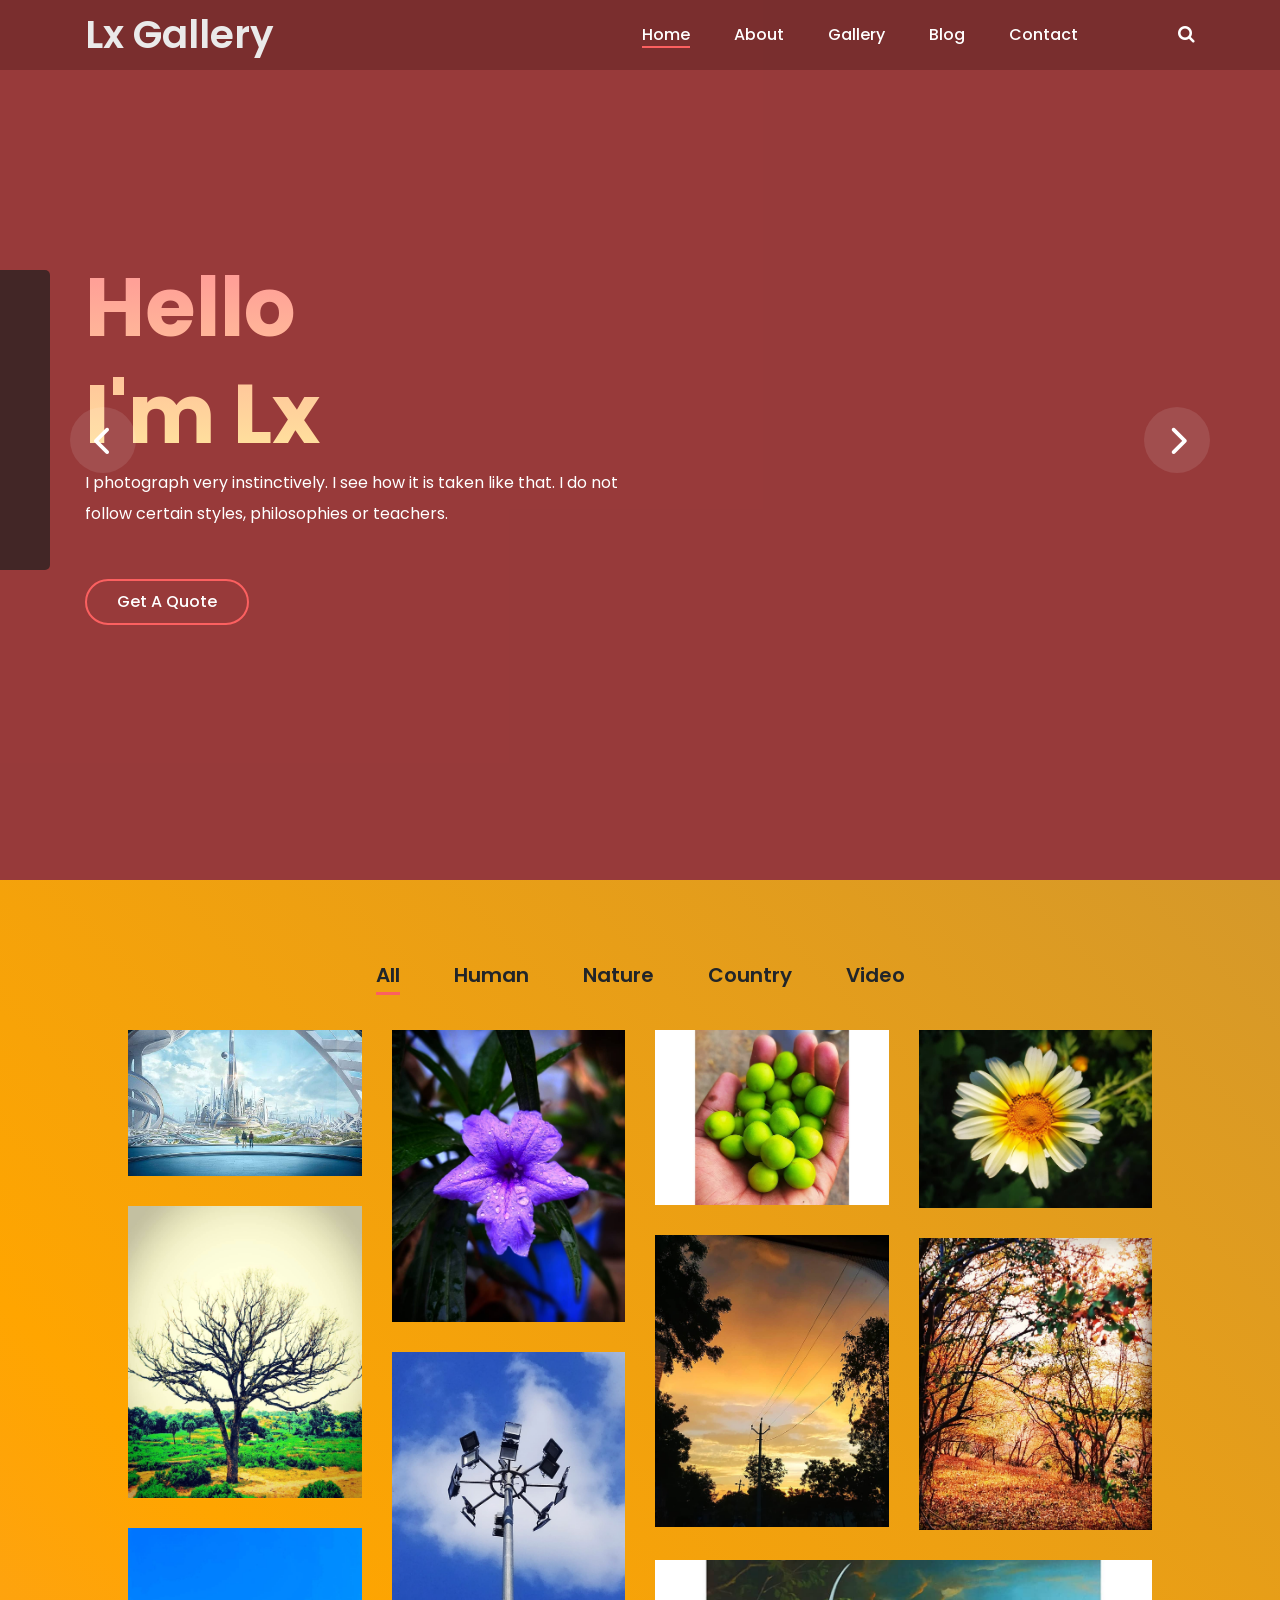
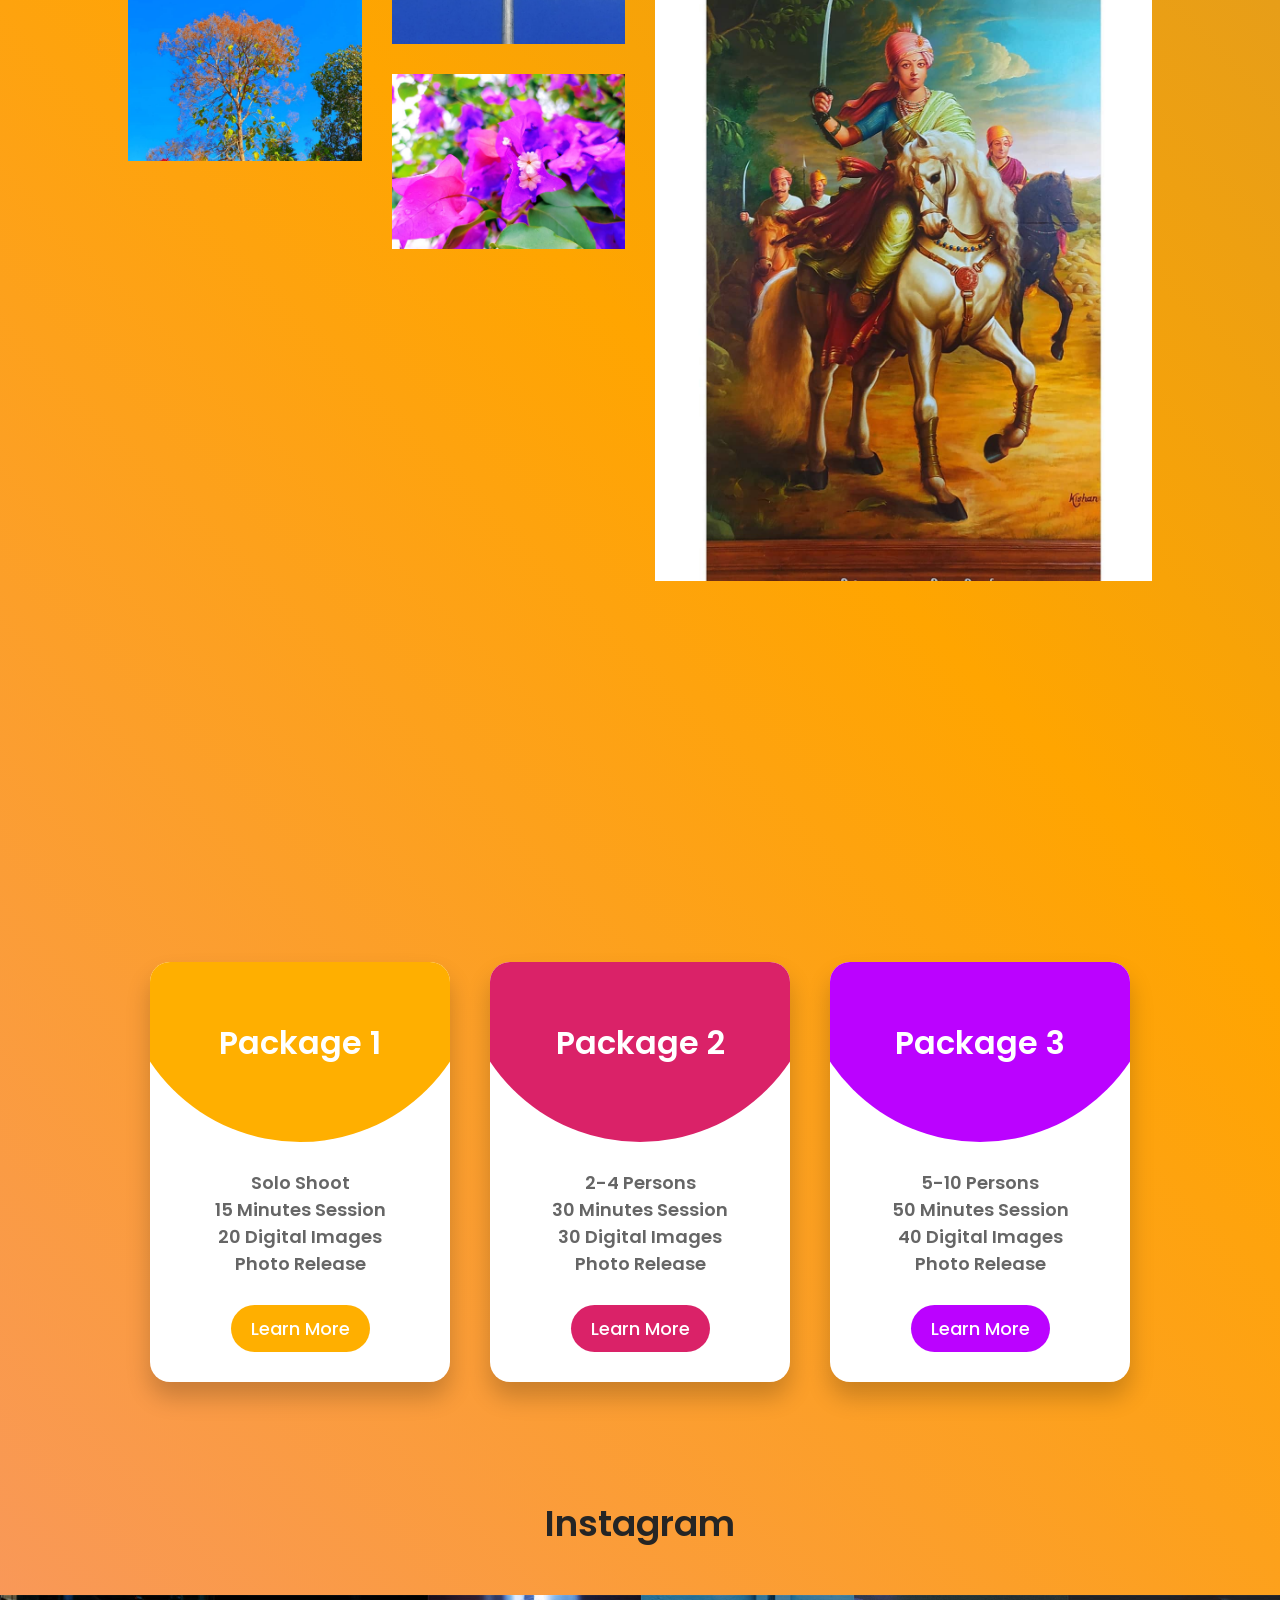
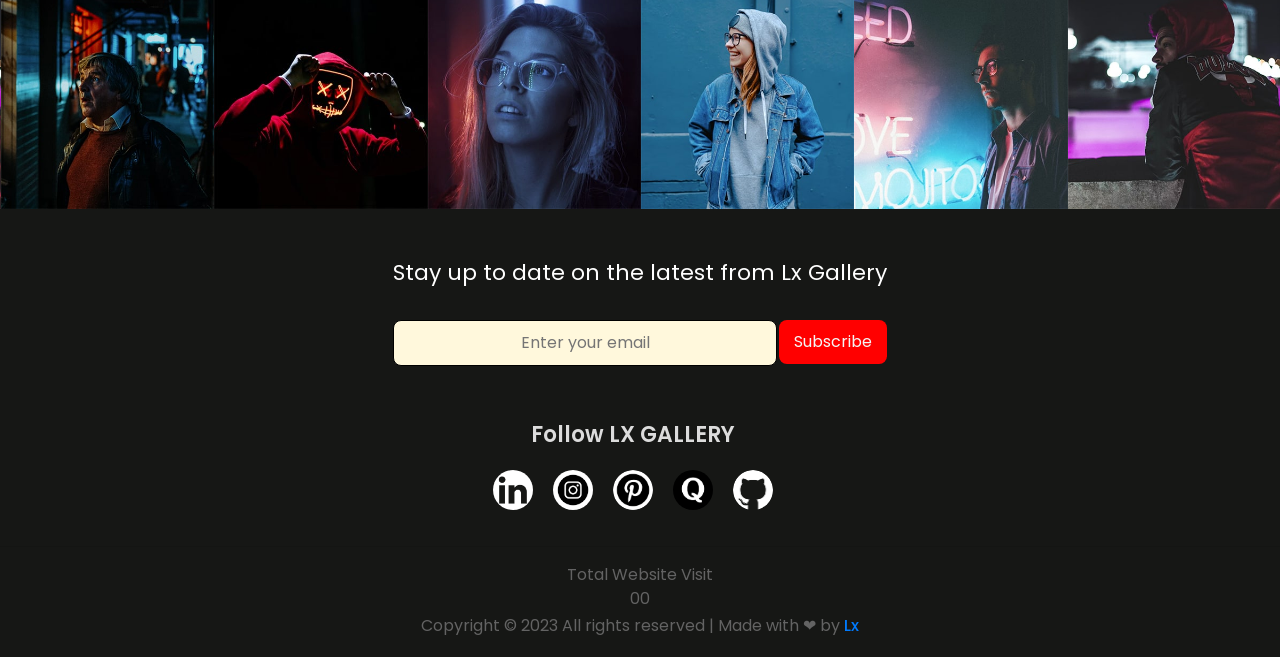
==== commit ed6ea6d1: "Update index.html" ====
--- a/index.html
+++ b/index.html
@@ -10,7 +10,7 @@
     <meta name="viewport" content="width=device-width, initial-scale=1, shrink-to-fit=no">
 
 
-    <title>NA-07 Gallery | Home</title>
+    <title>Lx Gallery | Home</title>
     <link rel="stylesheet" href="https://cdnjs.cloudflare.com/ajax/libs/font-awesome/6.0.0-beta2/css/all.min.css"
         integrity="sha512-YWzhKL2whUzgiheMoBFwW8CKV4qpHQAEuvilg9FAn5VJUDwKZZxkJNuGM4XkWuk94WCrrwslk8yWNGmY1EduTA=="
         crossorigin="anonymous" referrerpolicy="no-referrer" />
@@ -59,7 +59,7 @@
                     <nav class="classy-navbar justify-content-between" id="lxNav">
 
                         <a class="nav-brand" href="index.html" data-aos="fade-right" data-aos-duration="3000">
-                            <h1 class="home-logo">NA-07 Gallery</h1>
+                            <h1 class="home-logo">Lx Gallery</h1>
                         </a>
 
                         <div class="classy-navbar-toggler">
@@ -125,7 +125,7 @@
 
                         <div class="col-12 col-lg-8 col-xl-6">
                             <div class="welcome-text">
-                                <h2 data-animation="bounceInUp" data-delay="100ms">Hello <br>I'm NA-07</h2>
+                                <h2 data-animation="bounceInUp" data-delay="100ms">Hello <br>I'm Lx</h2>
                                 <p data-animation="bounceInUp" data-delay="500ms">I photograph very instinctively. I
                                     see how it is taken like that. I do not follow certain styles, philosophies or
                                     teachers.</p>
@@ -145,7 +145,7 @@
 
                         <div class="col-12 col-lg-8 col-xl-6">
                             <div class="welcome-text">
-                                <h2 data-animation="bounceInUp" data-delay="100ms">Hello <br>I'm NA-07</h2>
+                                <h2 data-animation="bounceInUp" data-delay="100ms">Hello <br>I'm Lx</h2>
                                 <p data-animation="bounceInUp" data-delay="500ms">I photograph very instinctively. It`s
                                     about
                                     finding something intresting in an ordinary place... I've found it has little to do
@@ -437,7 +437,7 @@
             <div class="containerUp">
                 <div class="connect">
                     <div >
-                        <h2>Stay up to date on the latest from NA-07 Gallery</h2>
+                        <h2>Stay up to date on the latest from Lx Gallery</h2>
                     </div>
                     <div class="connect-form">
                         <form>
@@ -447,7 +447,7 @@
                     </div>
                 </div>
                 <div class="social-info">
-                    <h2>Follow NA-07 GALLERY</h2>
+                    <h2>Follow LX GALLERY</h2>
                     <div class="icons">
 
                         <a href="https://www.linkedin.com/in/lx-rn-1310b0256/" target="_blank"><img
@@ -473,7 +473,7 @@
                     <div class="count" style="color: #636363;">00</div>
                 </div>
                 <p>Copyright © 2023 All rights reserved | Made with <span class="heart">❤</span> by <a
-                        href="https://www.instagram.com/lx_0980" target="_blank"> NA-07</a></p>
+                        href="https://www.instagram.com/lx_0980" target="_blank"> Lx</a></p>
             </div>
         </div>
         </div>
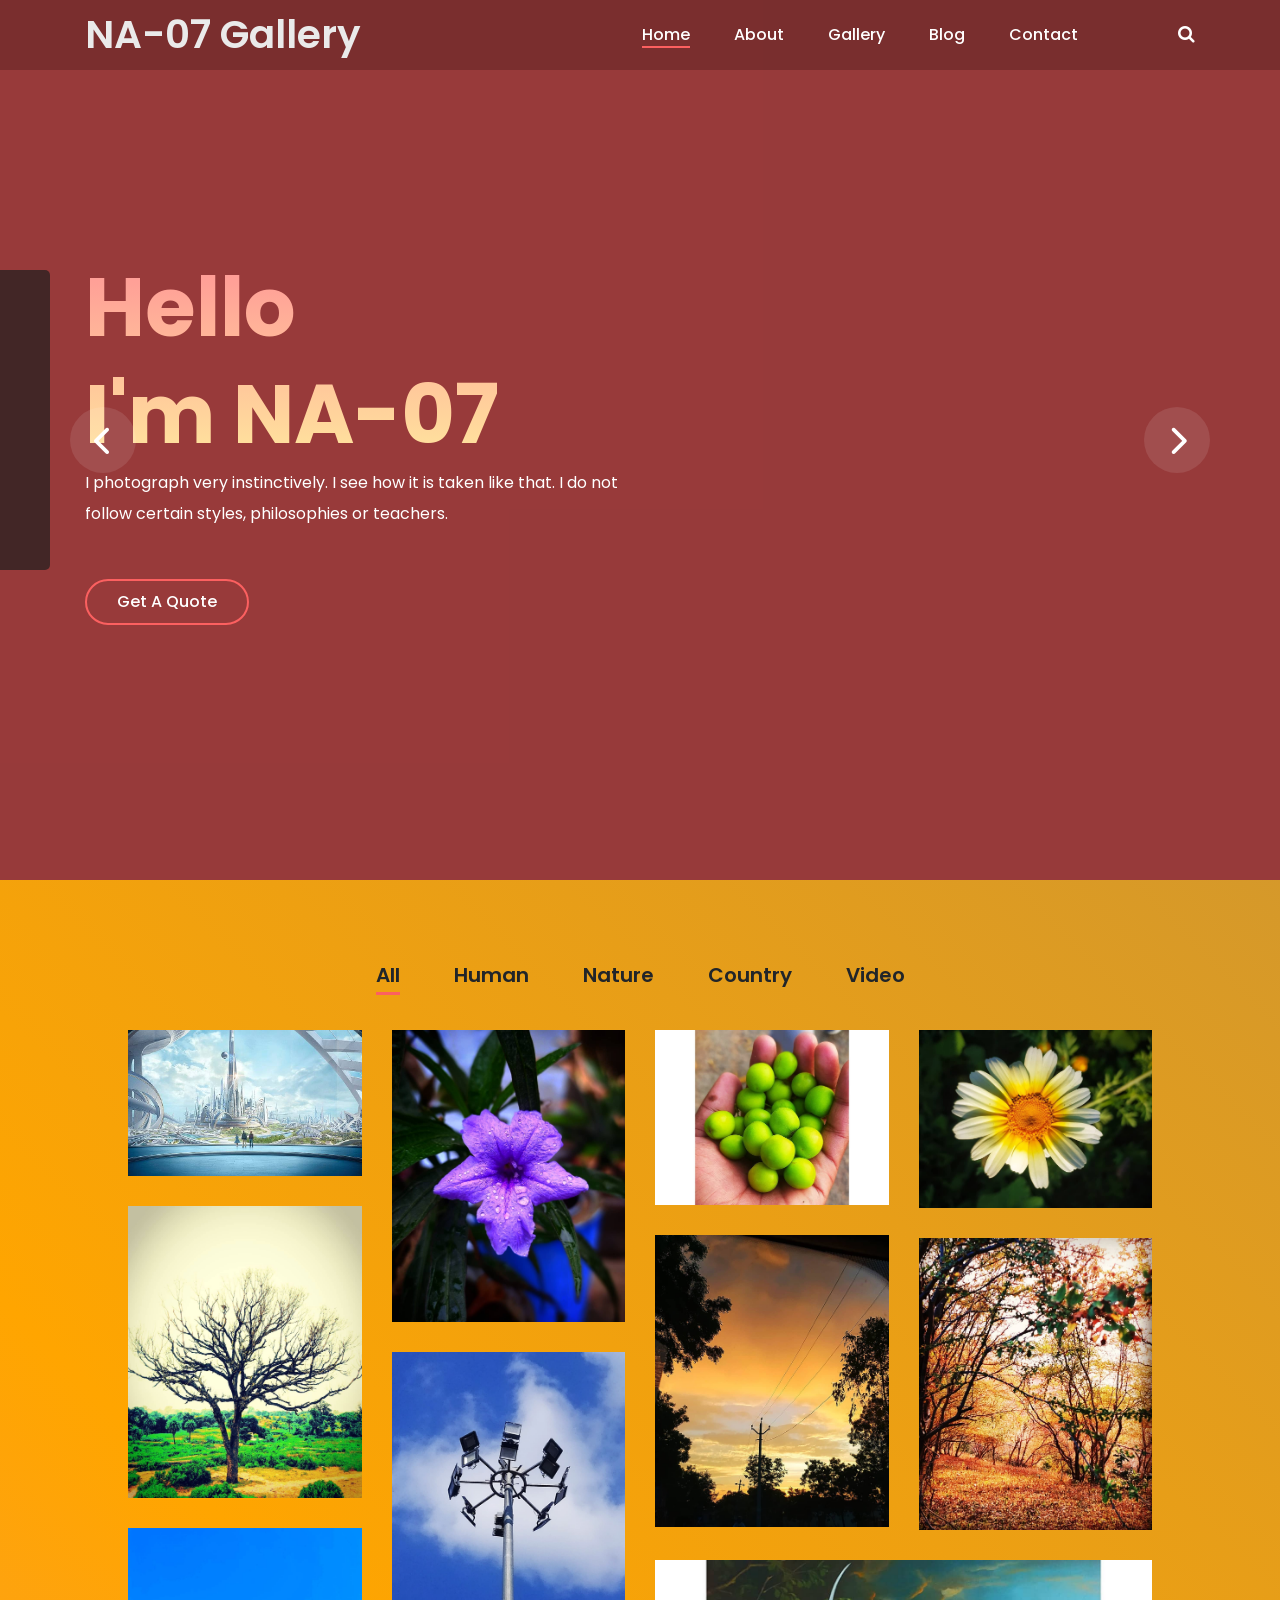
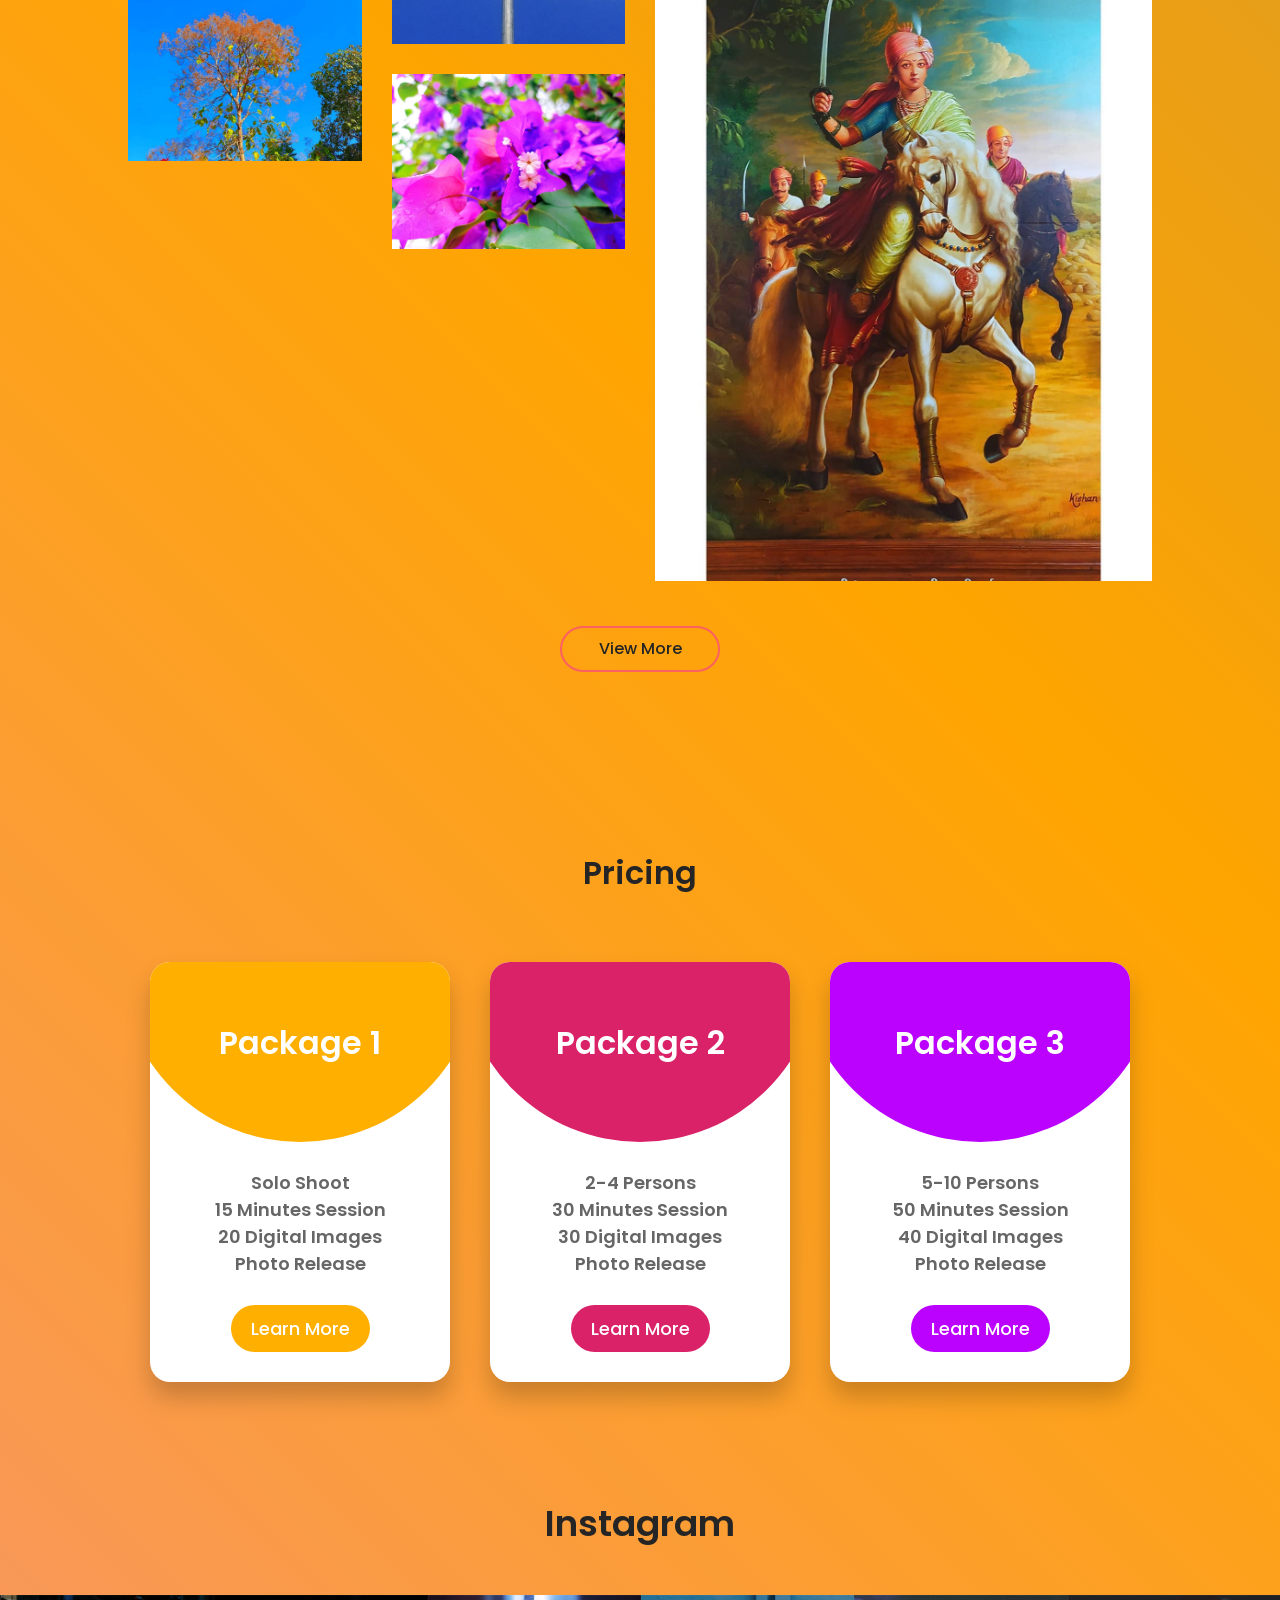
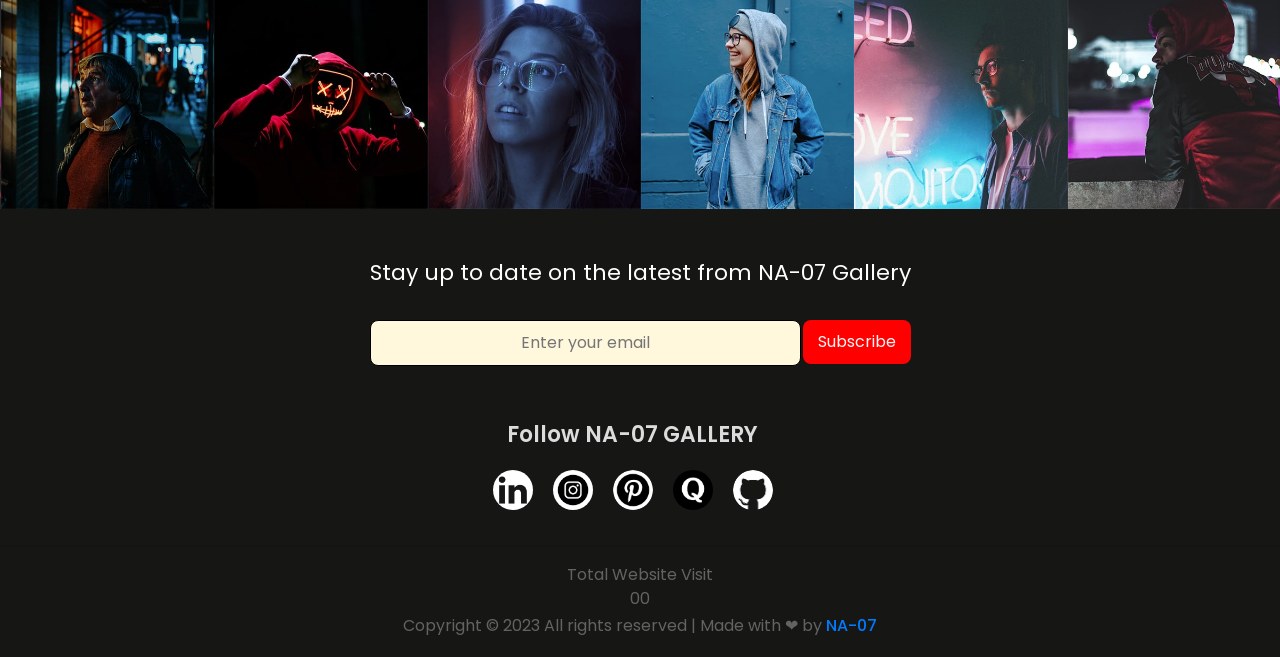
==== commit 4a176131: "Update index.html" ====
--- a/index.html
+++ b/index.html
@@ -10,7 +10,7 @@
     <meta name="viewport" content="width=device-width, initial-scale=1, shrink-to-fit=no">
 
 
-    <title>Lx Gallery | Home</title>
+    <title>NA-07 Gallery | Home</title>
     <link rel="stylesheet" href="https://cdnjs.cloudflare.com/ajax/libs/font-awesome/6.0.0-beta2/css/all.min.css"
         integrity="sha512-YWzhKL2whUzgiheMoBFwW8CKV4qpHQAEuvilg9FAn5VJUDwKZZxkJNuGM4XkWuk94WCrrwslk8yWNGmY1EduTA=="
         crossorigin="anonymous" referrerpolicy="no-referrer" />
@@ -59,7 +59,7 @@
                     <nav class="classy-navbar justify-content-between" id="lxNav">
 
                         <a class="nav-brand" href="index.html" data-aos="fade-right" data-aos-duration="3000">
-                            <h1 class="home-logo">Lx Gallery</h1>
+                            <h1 class="home-logo">NA-07 Gallery</h1>
                         </a>
 
                         <div class="classy-navbar-toggler">
@@ -125,7 +125,7 @@
 
                         <div class="col-12 col-lg-8 col-xl-6">
                             <div class="welcome-text">
-                                <h2 data-animation="bounceInUp" data-delay="100ms">Hello <br>I'm Lx</h2>
+                                <h2 data-animation="bounceInUp" data-delay="100ms">Hello <br>I'm NA-07</h2>
                                 <p data-animation="bounceInUp" data-delay="500ms">I photograph very instinctively. I
                                     see how it is taken like that. I do not follow certain styles, philosophies or
                                     teachers.</p>
@@ -145,7 +145,7 @@
 
                         <div class="col-12 col-lg-8 col-xl-6">
                             <div class="welcome-text">
-                                <h2 data-animation="bounceInUp" data-delay="100ms">Hello <br>I'm Lx</h2>
+                                <h2 data-animation="bounceInUp" data-delay="100ms">Hello <br>I'm NA-07</h2>
                                 <p data-animation="bounceInUp" data-delay="500ms">I photograph very instinctively. It`s
                                     about
                                     finding something intresting in an ordinary place... I've found it has little to do
@@ -437,7 +437,7 @@
             <div class="containerUp">
                 <div class="connect">
                     <div >
-                        <h2>Stay up to date on the latest from Lx Gallery</h2>
+                        <h2>Stay up to date on the latest from NA-07 Gallery</h2>
                     </div>
                     <div class="connect-form">
                         <form>
@@ -447,7 +447,7 @@
                     </div>
                 </div>
                 <div class="social-info">
-                    <h2>Follow LX GALLERY</h2>
+                    <h2>Follow NA-07 GALLERY</h2>
                     <div class="icons">
 
                         <a href="https://www.linkedin.com/in/lx-rn-1310b0256/" target="_blank"><img
@@ -473,7 +473,7 @@
                     <div class="count" style="color: #636363;">00</div>
                 </div>
                 <p>Copyright © 2023 All rights reserved | Made with <span class="heart">❤</span> by <a
-                        href="https://www.instagram.com/lx_0980" target="_blank"> Lx</a></p>
+                        href="https://www.instagram.com/lx_0980" target="_blank"> NA-07</a></p>
             </div>
         </div>
         </div>
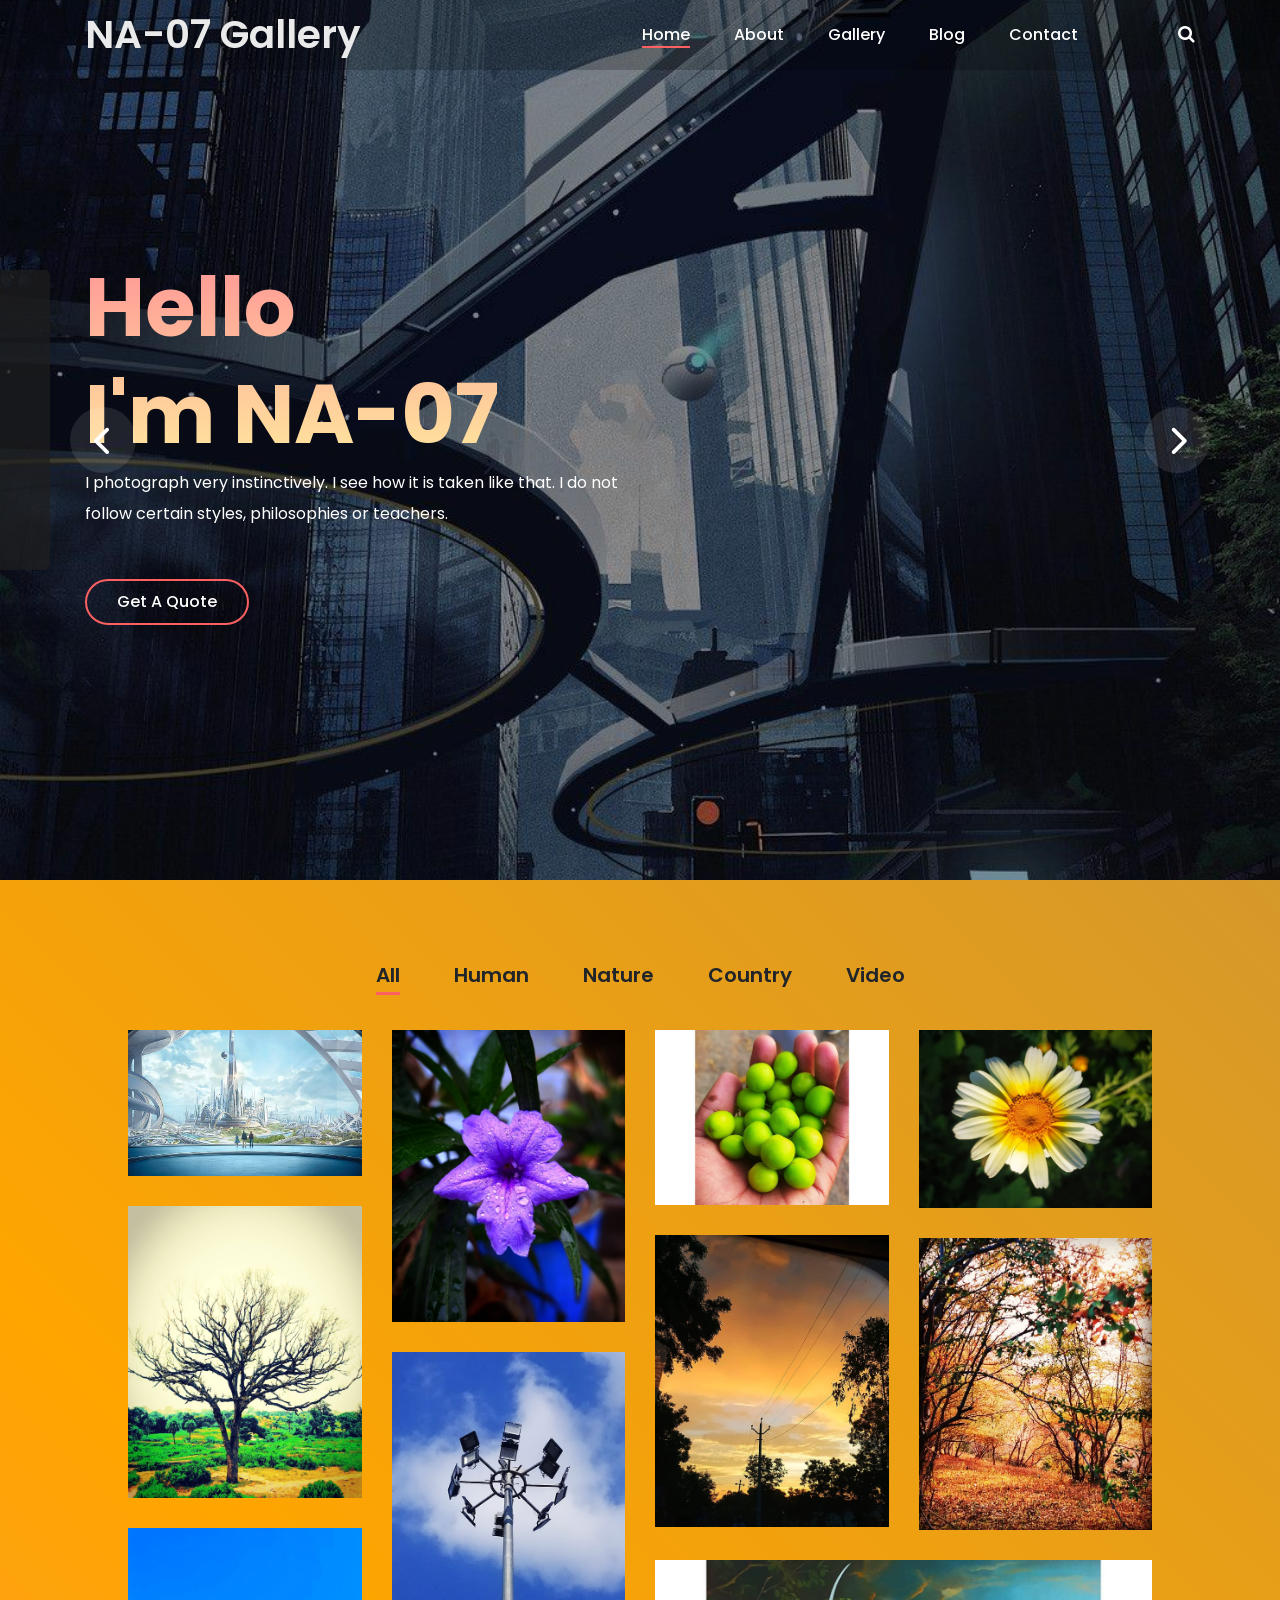
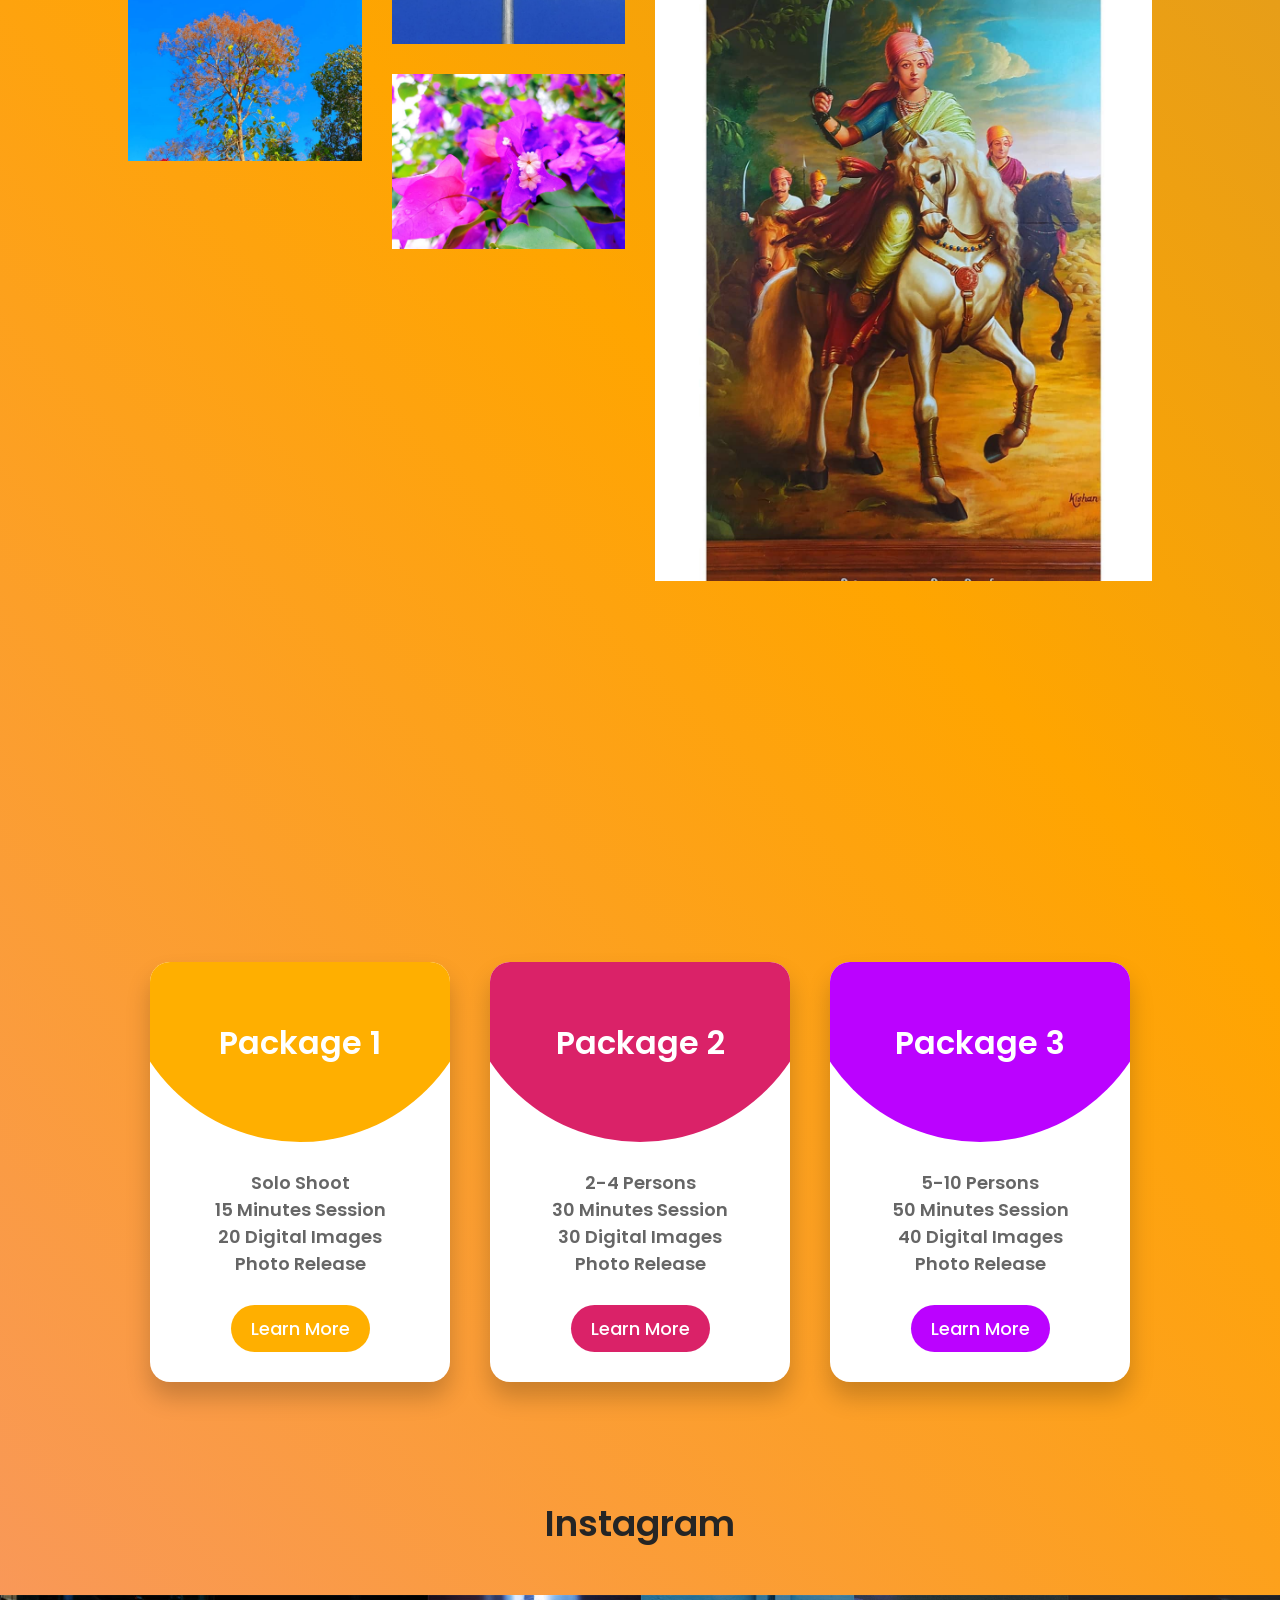
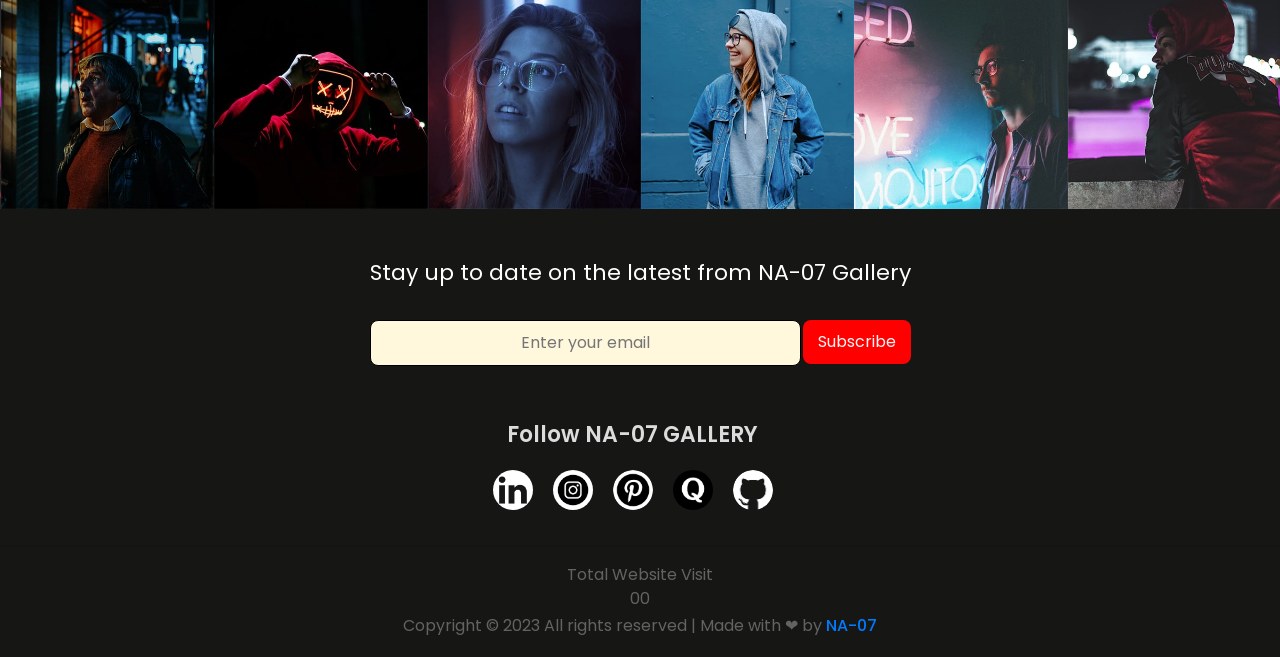
==== commit 320135c0: "Update index.html" ====
--- a/index.html
+++ b/index.html
@@ -96,7 +96,7 @@
             <a class="entypo-telegrem" href="https://t.me/LxChatGroup" target="_blank"><span>Telegram</span></a>
         </li>
         <li>
-            <a class="entypo-github" href="https://github.com/0AIB" target="_blank"><span>Github</span></a>
+            <a class="entypo-github" href="https://github.com/NA-07" target="_blank"><span>Github</span></a>
         </li>
         <li>
             <a class="entypo-gplus" href="https://www.quora.com/profile/Lx0980"
